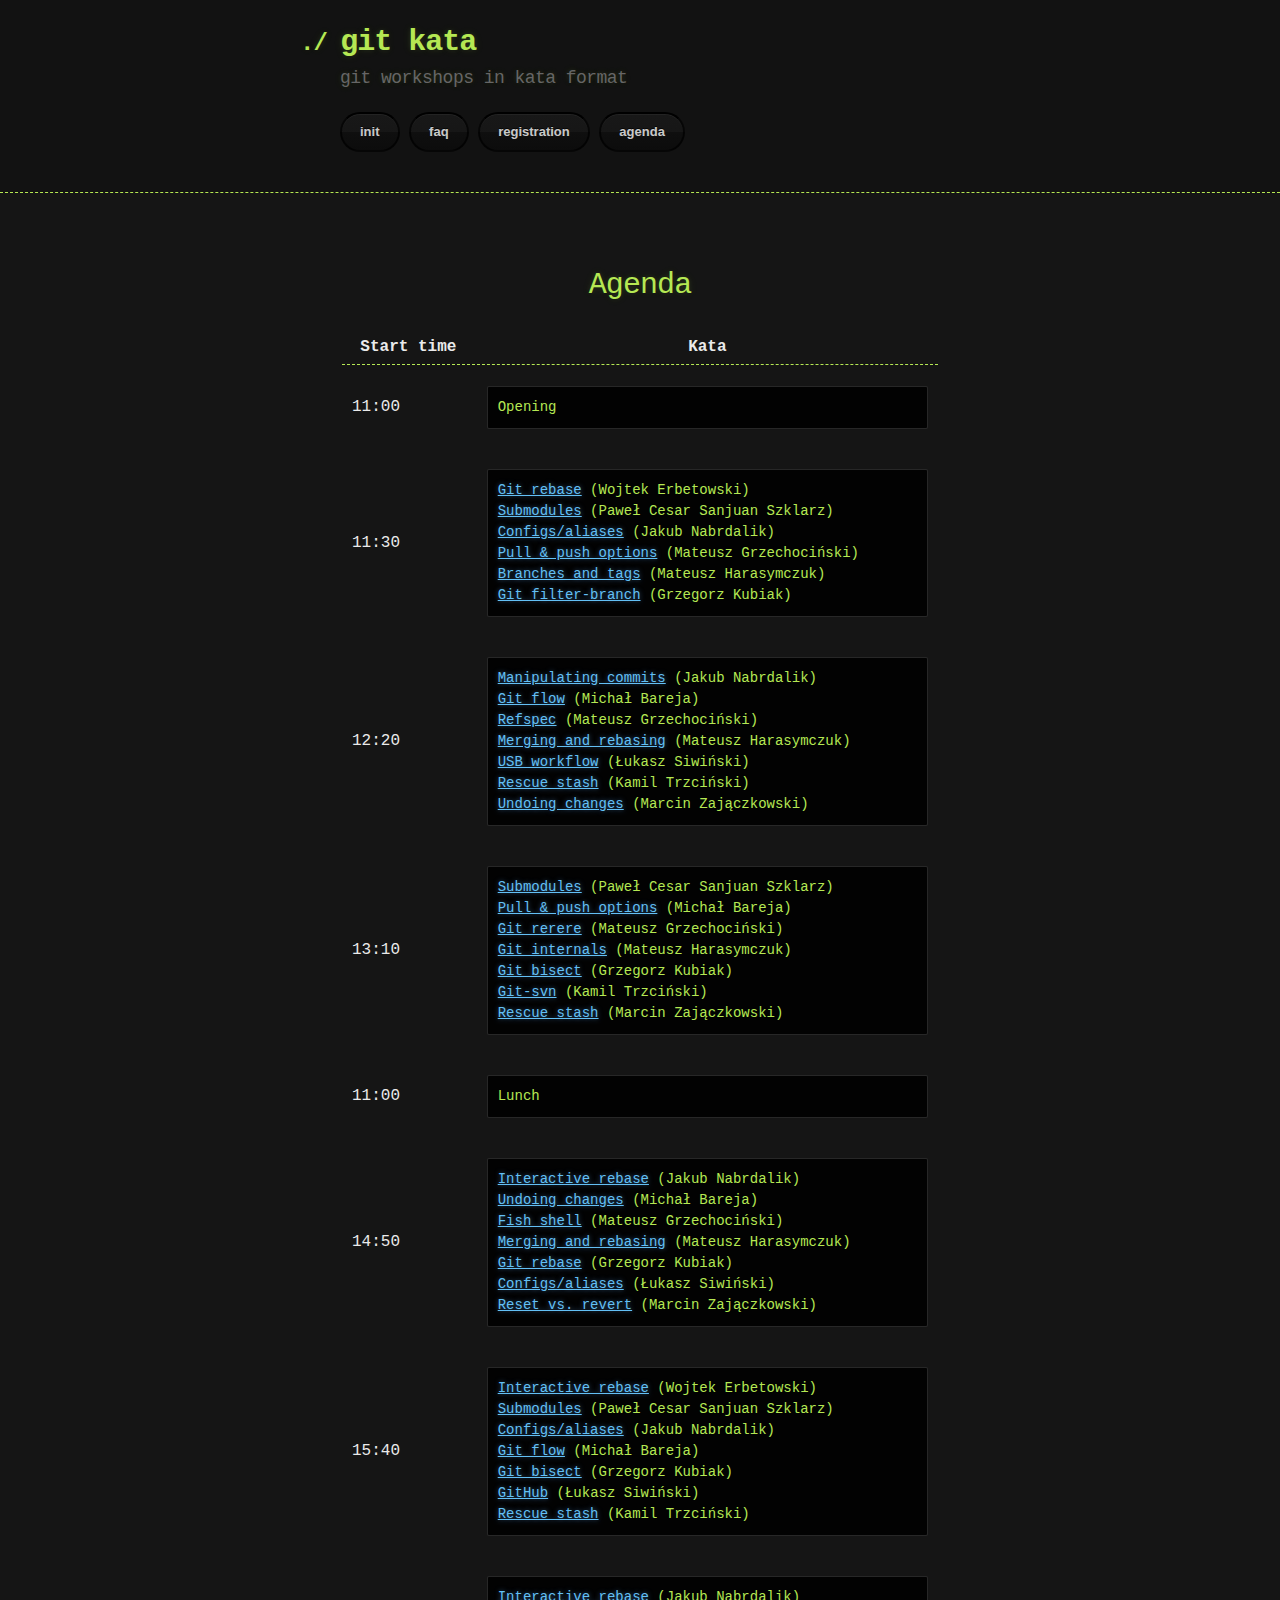
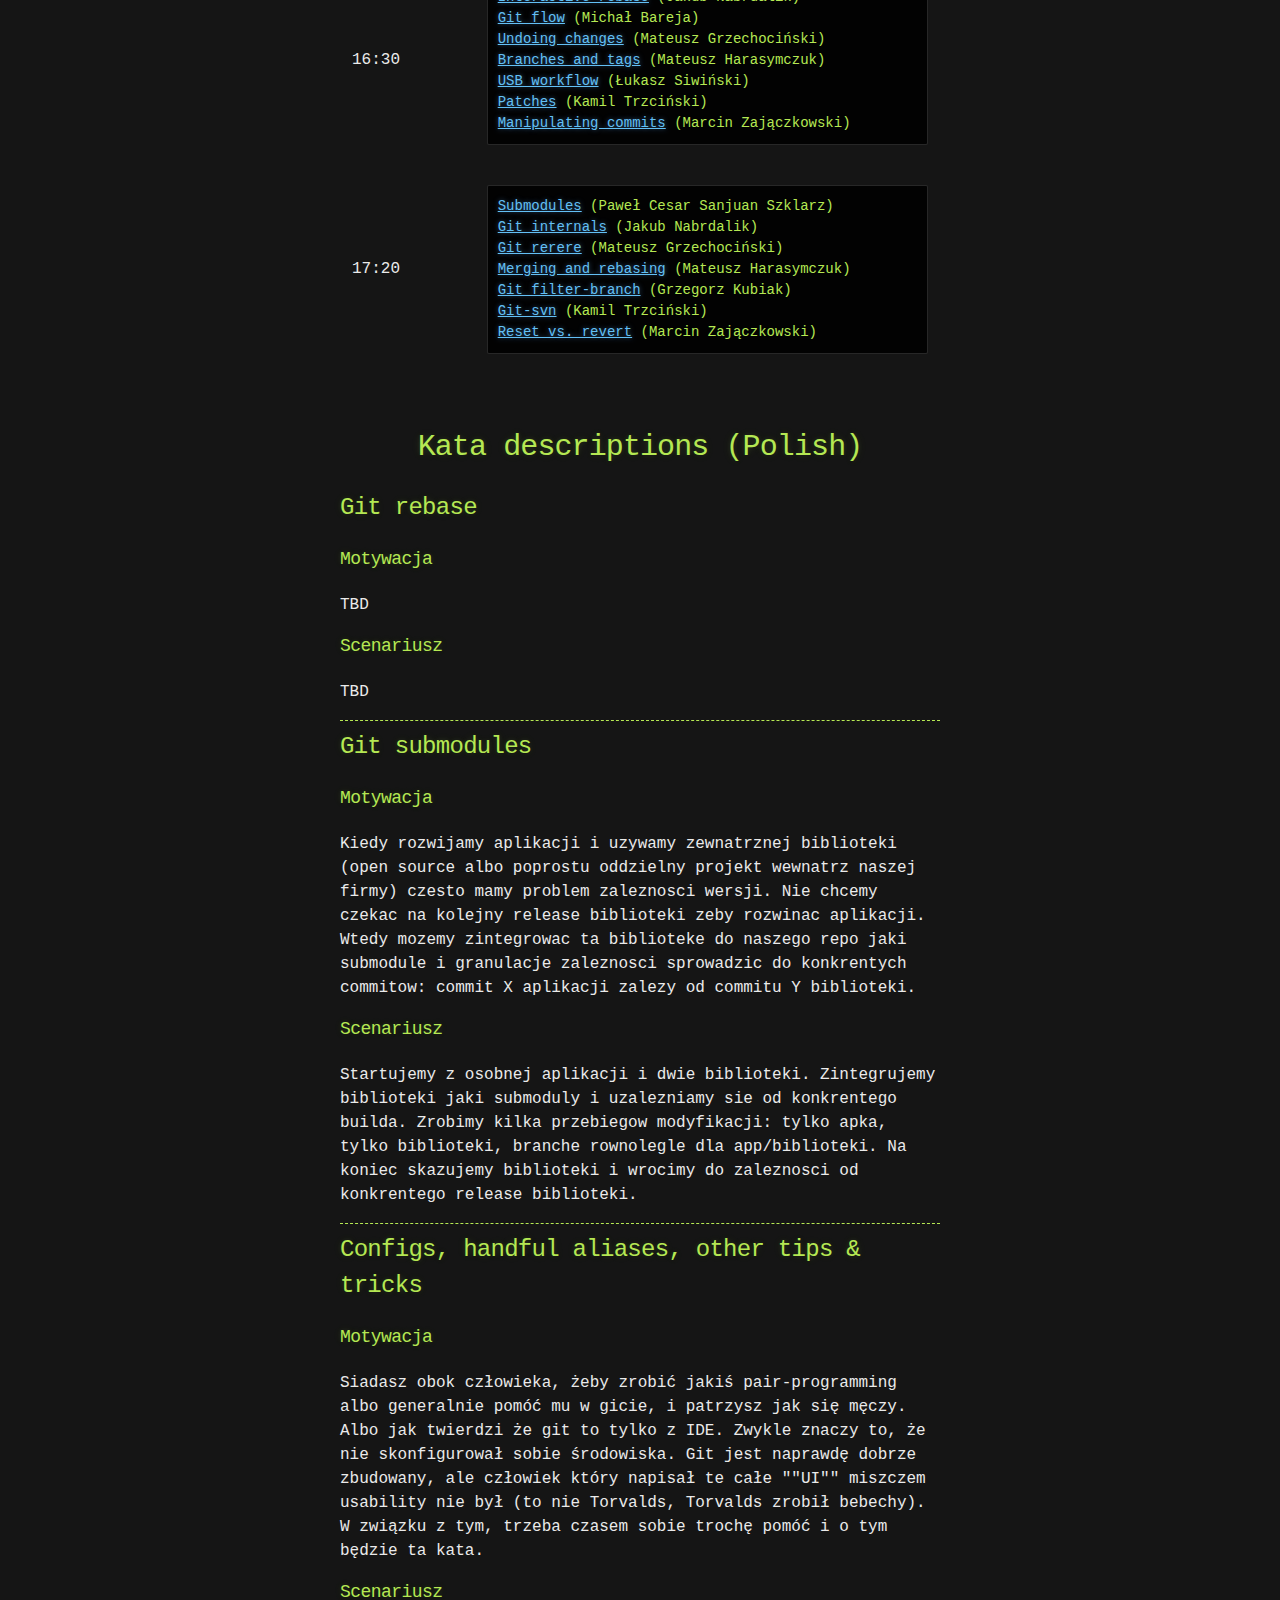
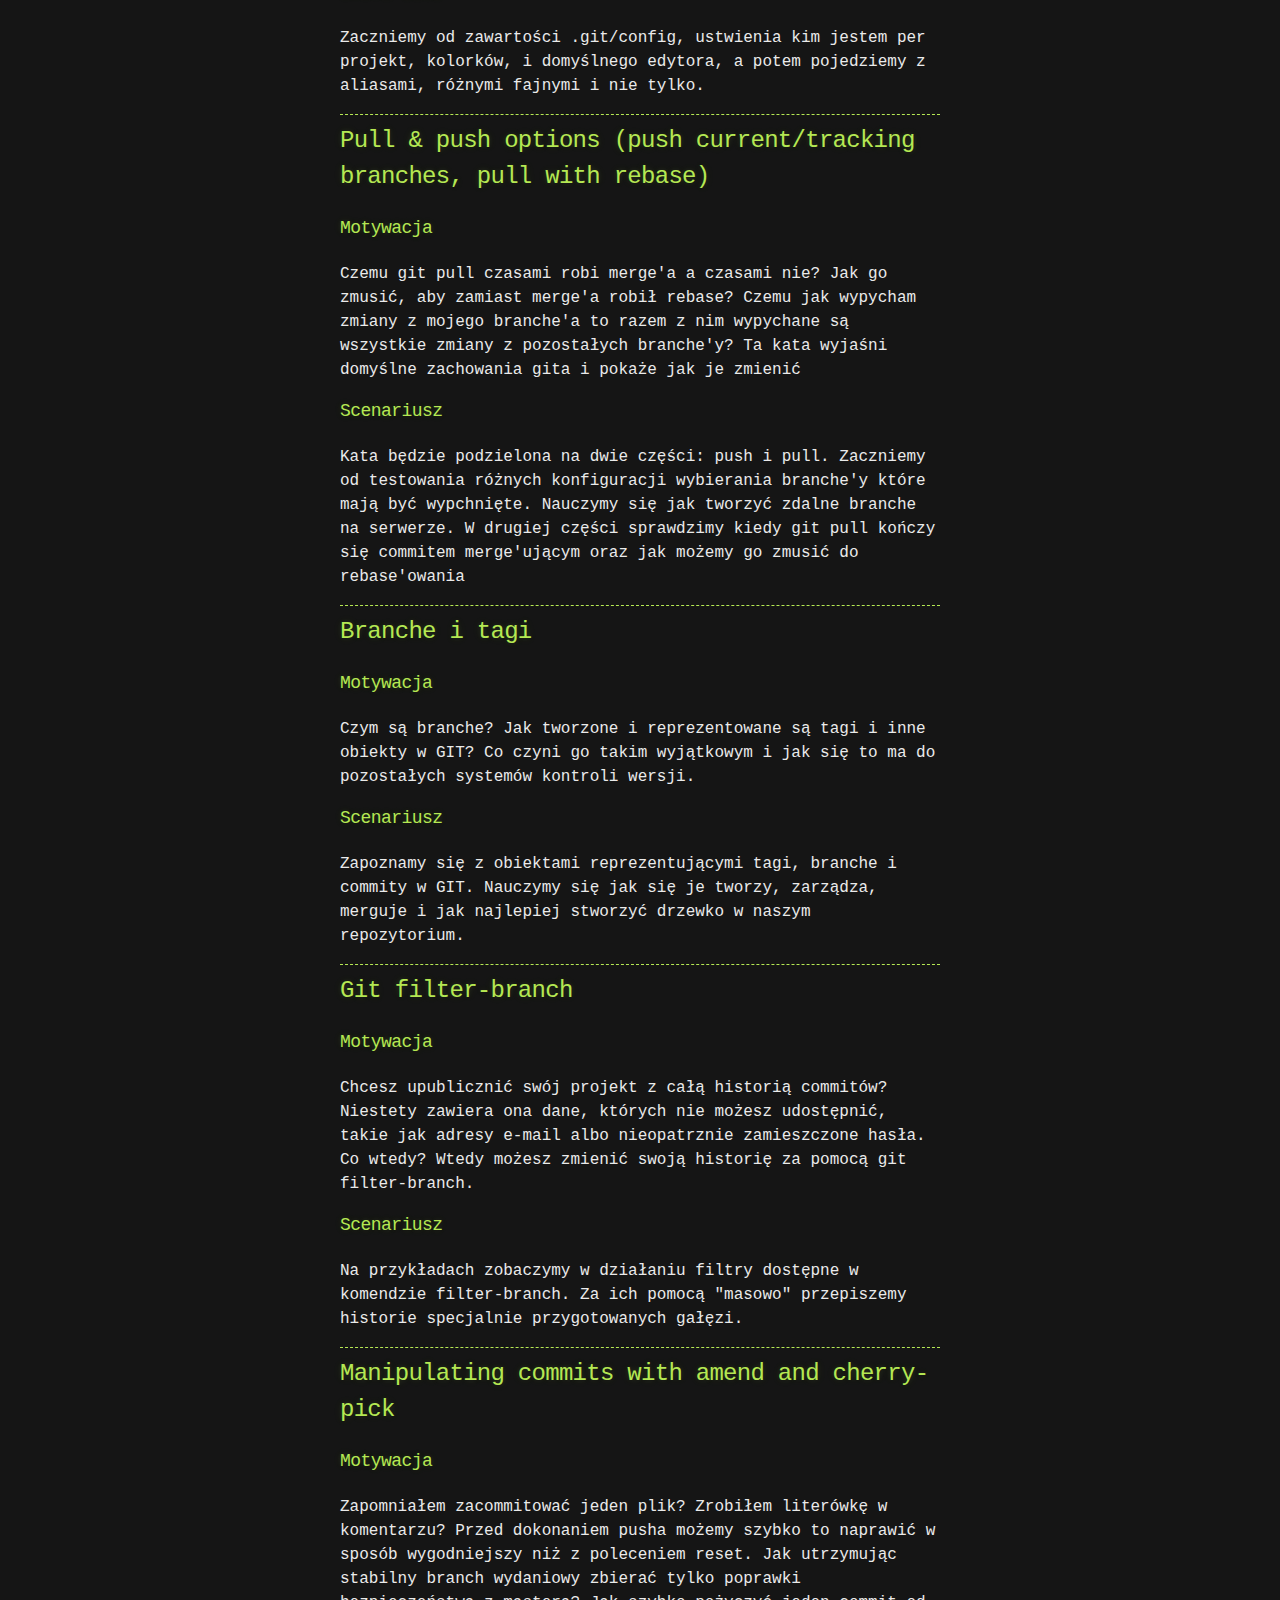
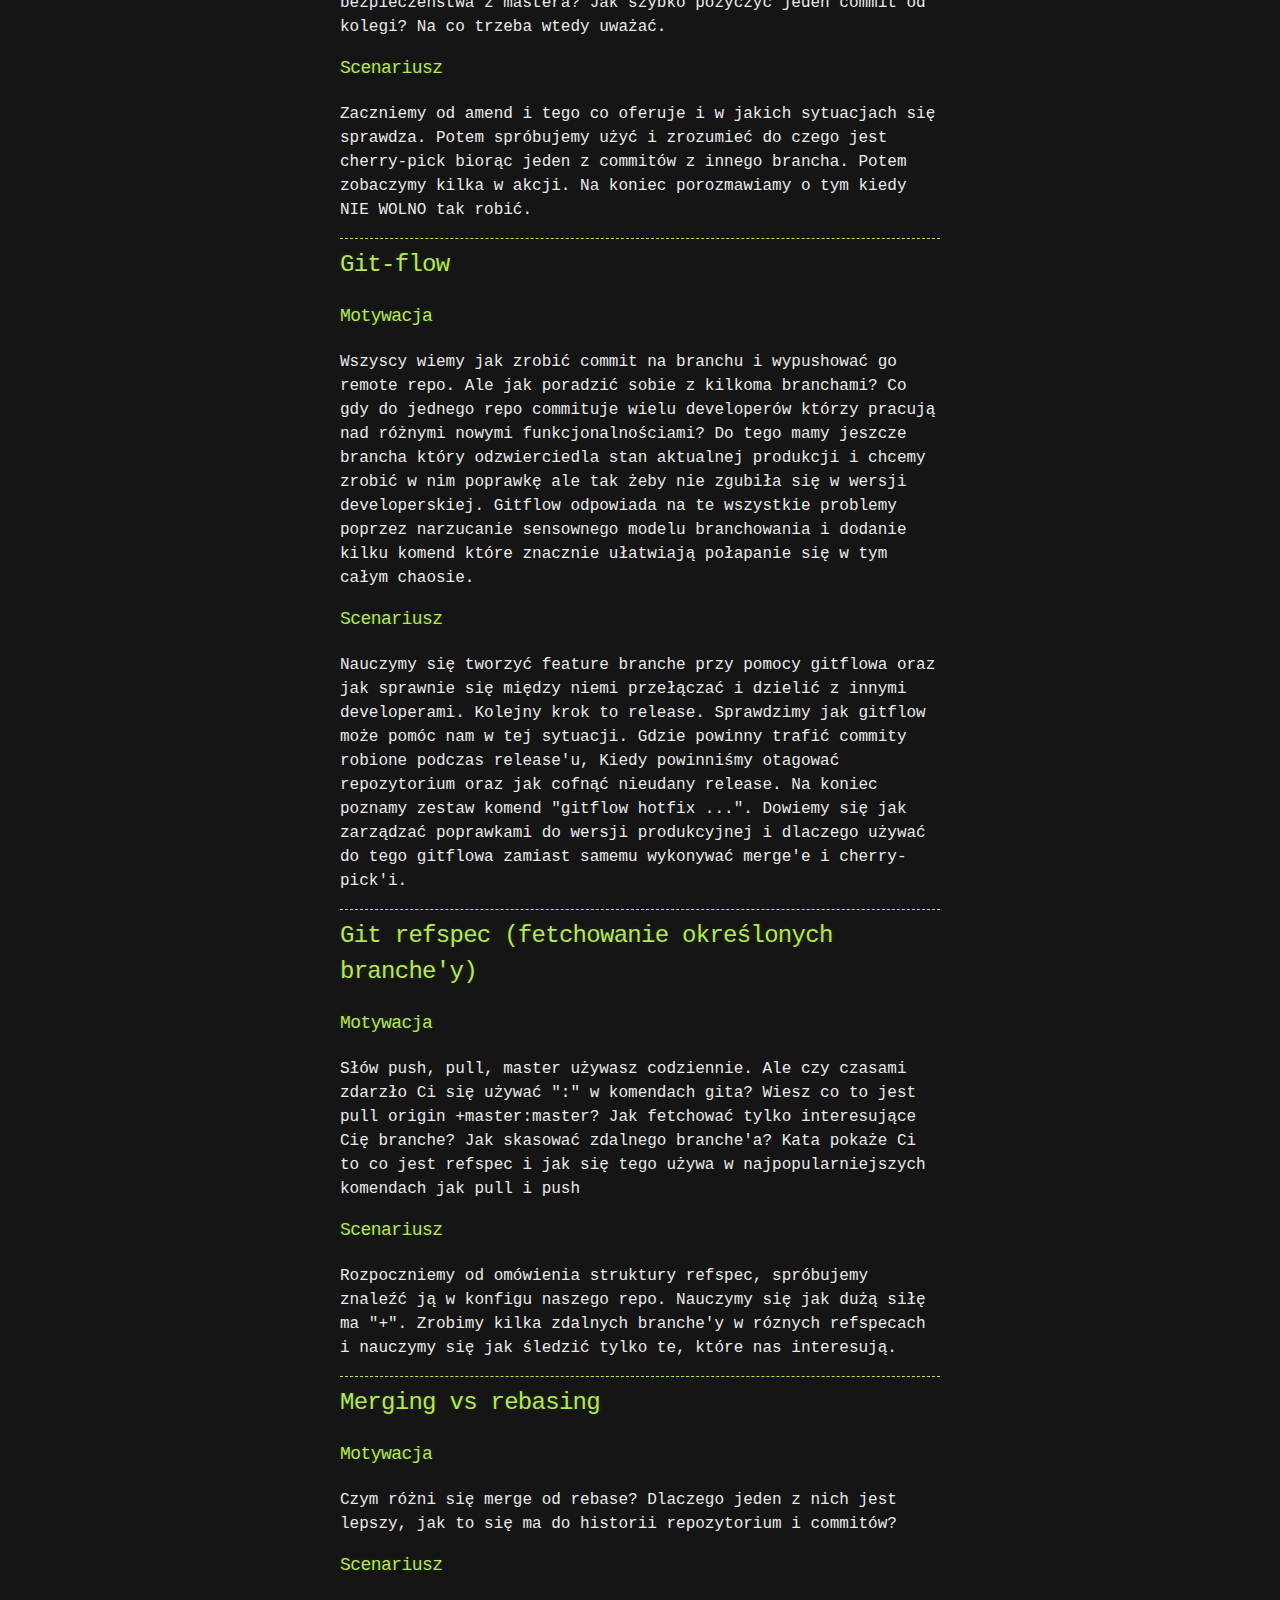
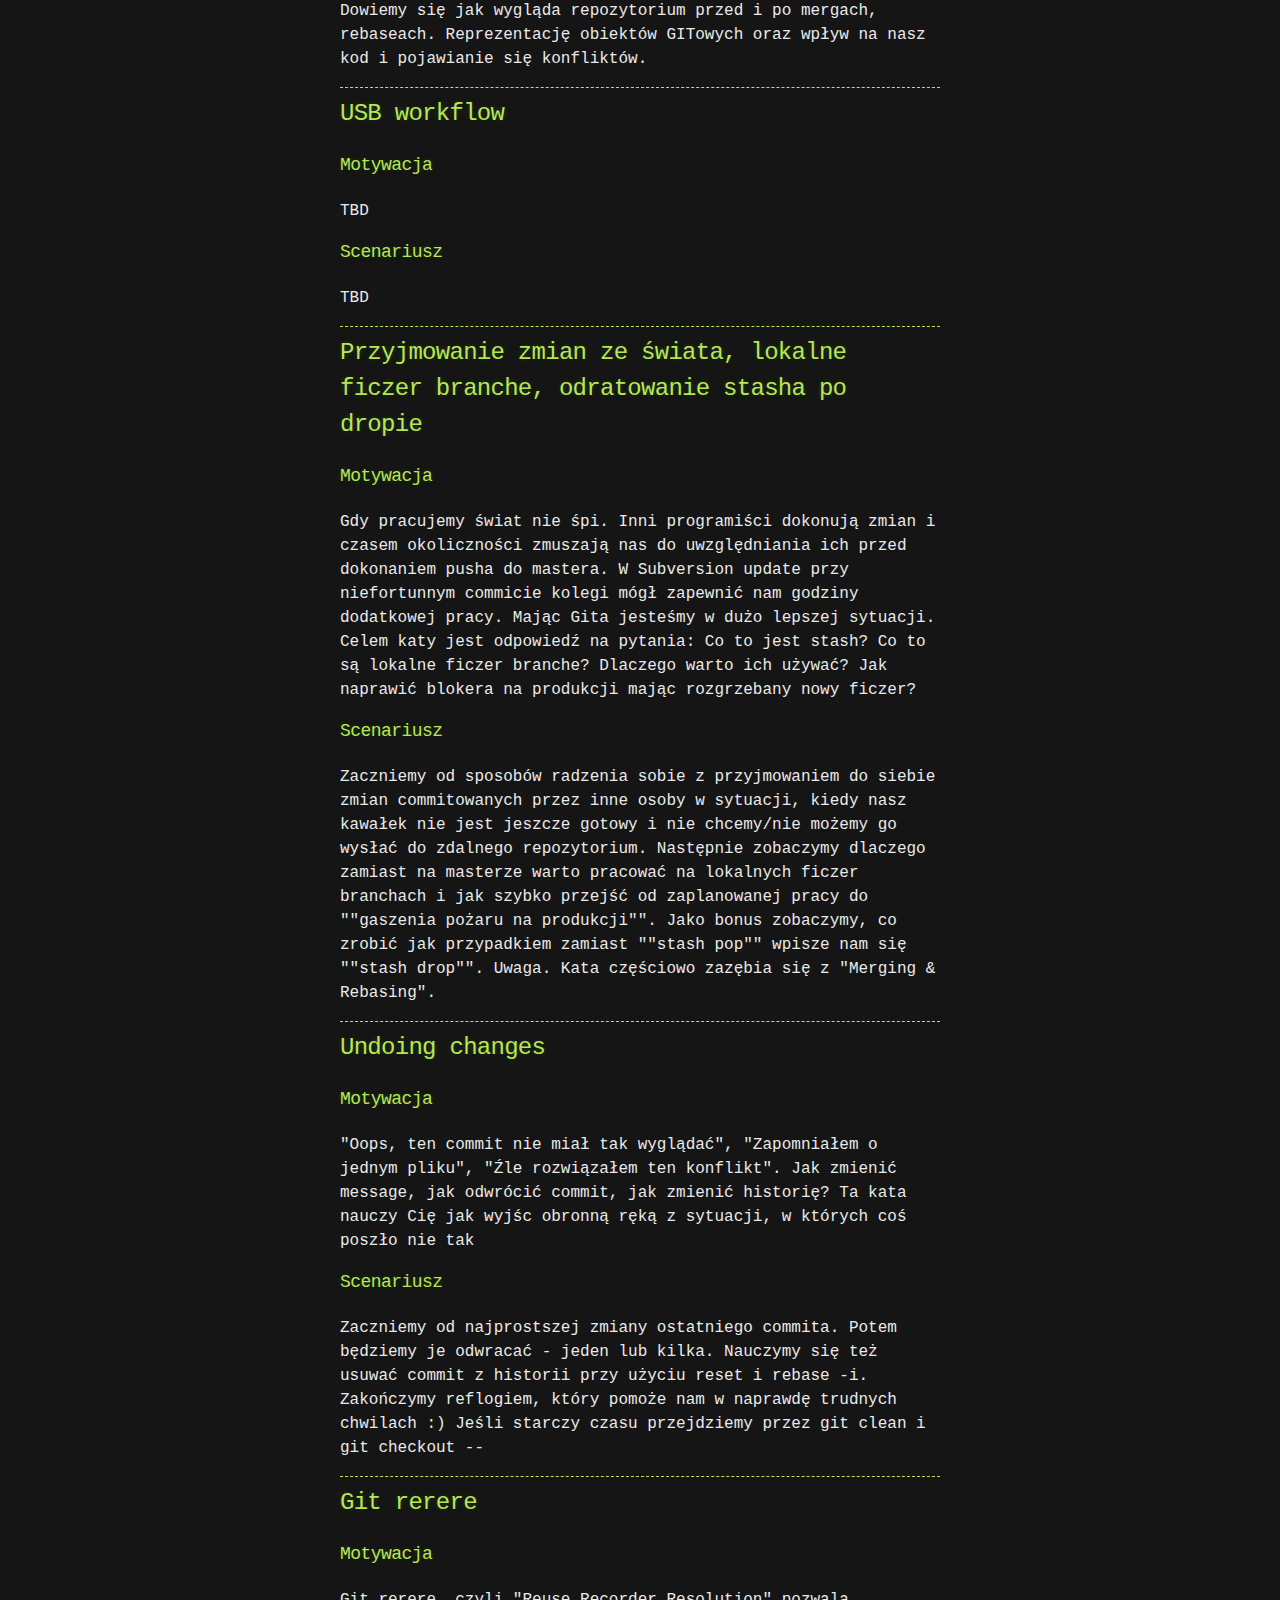
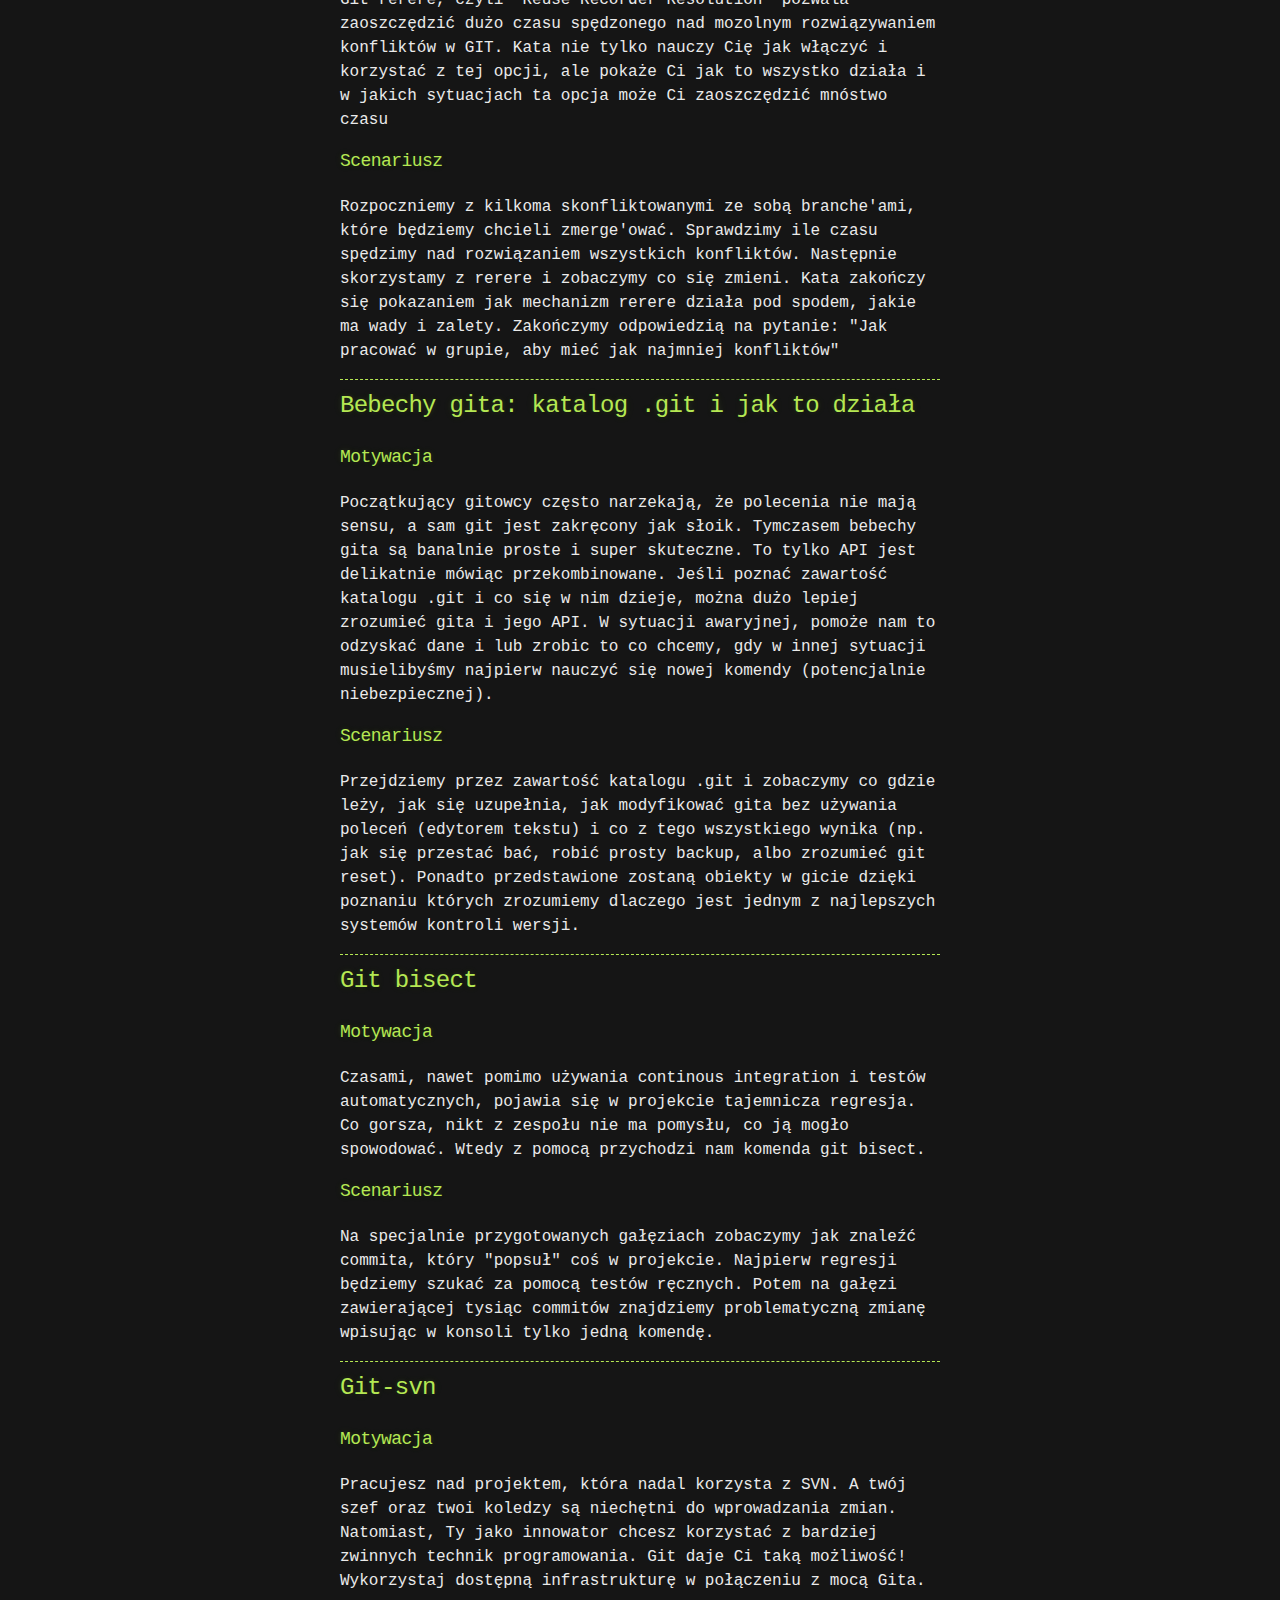
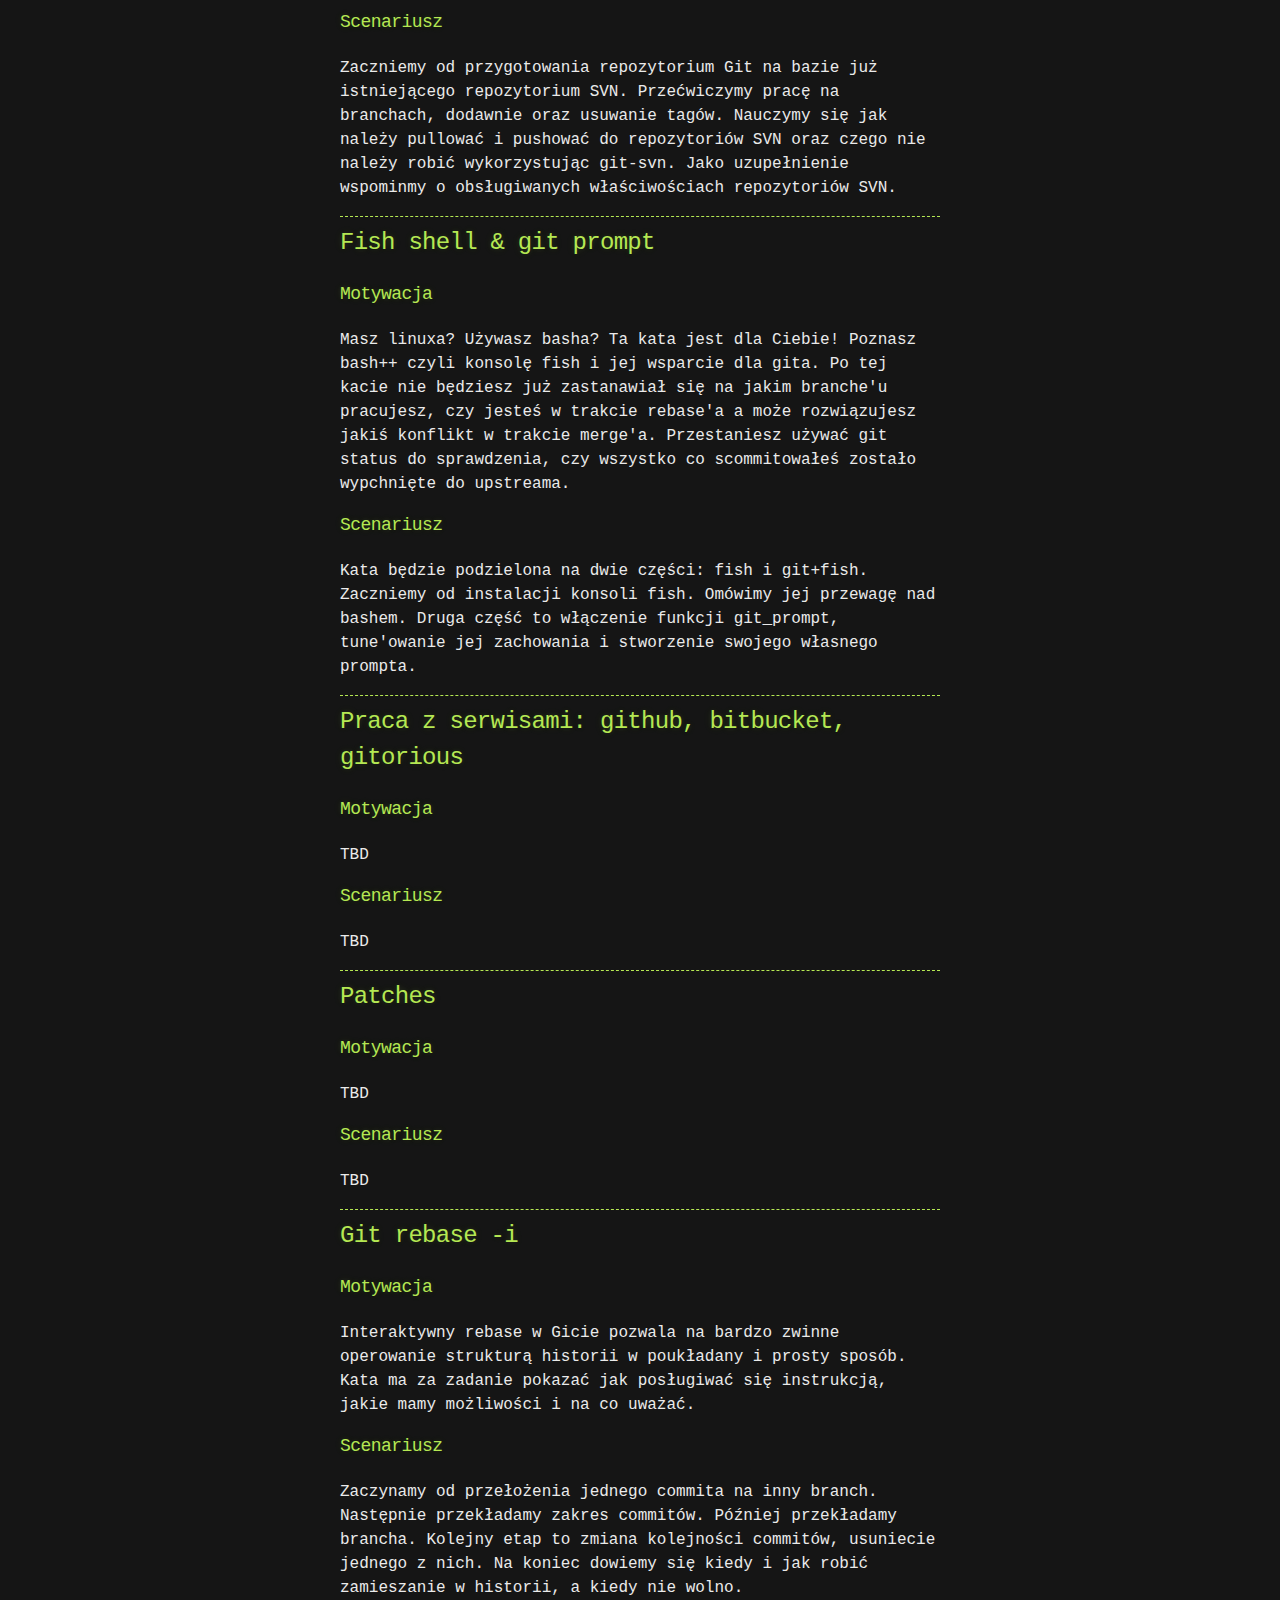
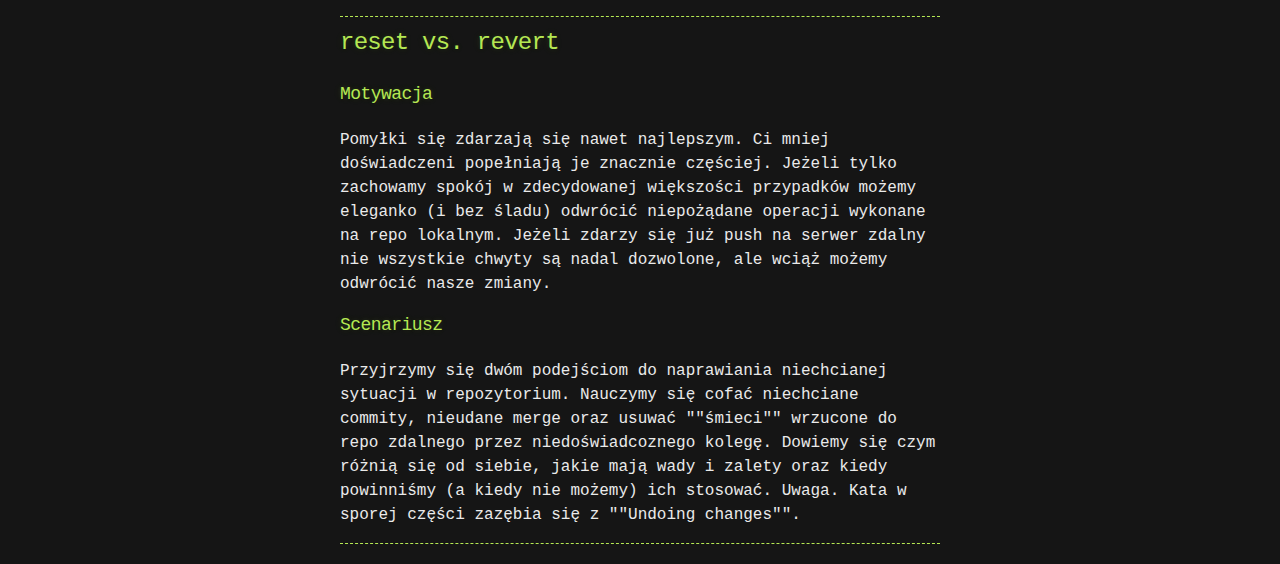
==== agenda.html @ 65248158 "Added another 5 kata descriptions" ====
<!DOCTYPE html>
<html xmlns="http://www.w3.org/1999/html" xmlns="http://www.w3.org/1999/html">
<head>
    <meta charset='utf-8'>
    <meta http-equiv="X-UA-Compatible" content="chrome=1">

    <link rel="stylesheet" type="text/css" href="stylesheets/stylesheet.css" media="screen"/>
    <link rel="stylesheet" type="text/css" href="stylesheets/pygment_trac.css" media="screen"/>
    <link rel="stylesheet" type="text/css" href="stylesheets/print.css" media="print"/>

    <title>git kata</title>
</head>

<body>

<header>
    <div class="container">
        <h1>git kata</h1>

        <h2>git workshops in kata format</h2>

        <section id="downloads">
            <a href="index.html" class="btn">init</a>
            <a href="FAQ.html" class="btn">faq</a>
            <a href="index.html#registration" class="btn">registration</a>
            <a href="agenda.html" class="btn">agenda</a>
        </section>
    </div>
</header>

<div class="container">
<section id="main_content">

<h1>Agenda</h1>

    <table>
        <thead>
            <th style="text-align: center">
                Start time
            </th>
            <th style="text-align: center">Kata</th>
        </thead>
        <tbody id="agenda">
        <tr>
            <td>11:00</td>
            <td>
<pre><code>Opening</code></pre>
            </td>
        </tr>
        <tr>
            <td>11:30</td>
            <td>
<pre><code><a href="#kata_rebase">Git rebase</a> (Wojtek Erbetowski)
<a href="#kata_submodule">Submodules</a> (Paweł Cesar Sanjuan Szklarz)
<a href="#kata_conf">Configs/aliases</a> (Jakub Nabrdalik)
<a href="#kata_pullpush">Pull &amp; push options</a> (Mateusz Grzechociński)
<a href="#kata_branches">Branches and tags</a> (Mateusz Harasymczuk)
<a href="#kata_filter">Git filter-branch</a> (Grzegorz Kubiak)
</code></pre>
            </td>
        </tr>
        <tr>
            <td>12:20</td>
            <td>
<pre><code><a href="#kata_manipulation">Manipulating commits</a> (Jakub Nabrdalik)
<a href="#kata_flow">Git flow</a> (Michał Bareja)
<a href="#kata_refspec">Refspec</a> (Mateusz Grzechociński)
<a href="#kata_merging">Merging and rebasing</a> (Mateusz Harasymczuk)
<a href="#kata_usb">USB workflow</a> (Łukasz Siwiński)
<a href="#kata_stash">Rescue stash</a> (Kamil Trzciński)
<a href="#kata_undo">Undoing changes</a> (Marcin Zajączkowski)
</code></pre>
            </td>
        </tr>
        <tr>
            <td>13:10</td>
            <td>
<pre><code><a href="#kata_submodule">Submodules</a> (Paweł Cesar Sanjuan Szklarz)
<a href="#kata_pullpush">Pull &amp; push options</a> (Michał Bareja)
<a href="#kata_rerere">Git rerere</a> (Mateusz Grzechociński)
<a href="#kata_internals">Git internals</a> (Mateusz Harasymczuk)
<a href="#kata_bisect">Git bisect</a> (Grzegorz Kubiak)
<a href="#kata_svn">Git-svn</a> (Kamil Trzciński)
<a href="#kata_stash">Rescue stash</a> (Marcin Zajączkowski)
</code></pre>
            </td>
        </tr>
        <tr>
            <td>11:00</td>
            <td>
                <pre><code>Lunch</code></pre>
            </td>
        </tr>
        <tr>
            <td>14:50</td>
            <td>
<pre><code><a href="#kata_interactive_rebase">Interactive rebase</a> (Jakub Nabrdalik)
<a href="#kata_undo">Undoing changes</a> (Michał Bareja)
<a href="#kata_fish">Fish shell</a> (Mateusz Grzechociński)
<a href="#kata_merging">Merging and rebasing</a> (Mateusz Harasymczuk)
<a href="#kata_rebase">Git rebase</a> (Grzegorz Kubiak)
<a href="#kata_conf">Configs/aliases</a> (Łukasz Siwiński)
<a href="#kata_reset">Reset vs. revert</a> (Marcin Zajączkowski)
</code></pre>
            </td>
        </tr>
        <tr>
            <td>15:40</td>
            <td>
<pre><code><a href="#kata_interactive_rebase">Interactive rebase</a> (Wojtek Erbetowski)
<a href="#kata_submodule">Submodules</a> (Paweł Cesar Sanjuan Szklarz)
<a href="#kata_conf">Configs/aliases</a> (Jakub Nabrdalik)
<a href="#kata_flow">Git flow</a> (Michał Bareja)
<a href="#kata_bisect">Git bisect</a> (Grzegorz Kubiak)
<a href="#kata_github">GitHub</a> (Łukasz Siwiński)
<a href="#kata_stash">Rescue stash</a> (Kamil Trzciński)
</code></pre>
            </td>
        </tr>
        <tr>
            <td>16:30</td>
            <td>
<pre><code><a href="#kata_interactive_rebase">Interactive rebase</a> (Jakub Nabrdalik)
<a href="#kata_flow">Git flow</a> (Michał Bareja)
<a href="#kata_undo">Undoing changes</a> (Mateusz Grzechociński)
<a href="#kata_branches">Branches and tags</a> (Mateusz Harasymczuk)
<a href="#kata_usb">USB workflow</a> (Łukasz Siwiński)
<a href="#kata_patch">Patches</a> (Kamil Trzciński)
<a href="#kata_manipulation">Manipulating commits</a> (Marcin Zajączkowski)
</code></pre>
            </td>
        </tr>
        <tr>
            <td>17:20</td>
            <td>
<pre><code><a href="#kata_submodule">Submodules</a> (Paweł Cesar Sanjuan Szklarz)
<a href="#kata_internals">Git internals</a> (Jakub Nabrdalik)
<a href="#kata_rerere">Git rerere</a> (Mateusz Grzechociński)
<a href="#kata_merging">Merging and rebasing</a> (Mateusz Harasymczuk)
<a href="#kata_filter">Git filter-branch</a> (Grzegorz Kubiak)
<a href="#kata_svn">Git-svn</a> (Kamil Trzciński)
<a href="#kata_reset">Reset vs. revert</a> (Marcin Zajączkowski)
</code></pre>
            </td>
        </tr>
        </tbody>
    </table>
    <h1>Kata descriptions (Polish)</h1>
    <h2 id="kata_rebase">Git rebase</h2>
    <h3>Motywacja</h3>
    <p>
        TBD
    </p>
    <h3>Scenariusz</h3>
    <p>
        TBD
    </p>
<hr/>

    <h2 id="kata_submodule">Git submodules</h2>
    <h3>Motywacja</h3>
    <p>
        Kiedy rozwijamy aplikacji i uzywamy zewnatrznej biblioteki (open source albo poprostu oddzielny projekt wewnatrz naszej firmy) czesto mamy problem zaleznosci wersji. Nie chcemy czekac na kolejny release biblioteki zeby rozwinac aplikacji. Wtedy mozemy zintegrowac ta biblioteke do naszego repo jaki submodule i granulacje zaleznosci sprowadzic do konkrentych commitow: commit X aplikacji zalezy od commitu Y biblioteki.
    </p>
    <h3>Scenariusz</h3>
    <p>
        Startujemy z osobnej aplikacji i dwie biblioteki. Zintegrujemy biblioteki jaki submoduly i uzalezniamy sie od konkrentego builda. Zrobimy kilka przebiegow modyfikacji: tylko apka, tylko biblioteki, branche rownolegle dla app/biblioteki. Na koniec skazujemy biblioteki i wrocimy do zaleznosci od konkrentego release biblioteki.
    </p>
    <hr/>

    <h2 id="kata_conf">Configs, handful aliases, other tips & tricks</h2>
    <h3>Motywacja</h3>
    <p>
        Siadasz obok człowieka, żeby zrobić jakiś pair-programming albo generalnie pomóć mu w gicie, i patrzysz jak się męczy. Albo jak twierdzi że git to tylko z IDE.
        Zwykle znaczy to, że nie skonfigurował sobie środowiska.
        Git jest naprawdę dobrze zbudowany, ale człowiek który napisał te całe ""UI"" miszczem usability nie był (to nie Torvalds, Torvalds zrobił bebechy). W związku z tym, trzeba czasem sobie trochę pomóć i o tym będzie ta kata.
    </p>
    <h3>Scenariusz</h3>
    <p>
        Zaczniemy od zawartości .git/config, ustwienia kim jestem per projekt, kolorków, i domyślnego edytora, a potem pojedziemy z aliasami, różnymi fajnymi i nie tylko.
    </p>
<hr/>

    <h2 id="kata_pullpush">Pull & push options (push current/tracking branches, pull with rebase)</h2>
    <h3>Motywacja</h3>
    <p>
        Czemu git pull czasami robi merge'a a czasami nie? Jak go zmusić, aby zamiast merge'a robił rebase? Czemu jak wypycham zmiany z mojego branche'a to razem z nim wypychane są wszystkie zmiany z pozostałych branche'y? Ta kata wyjaśni domyślne zachowania gita i pokaże jak je zmienić
    </p>
    <h3>Scenariusz</h3>
    <p>
        Kata będzie podzielona na dwie części: push i pull. Zaczniemy od testowania różnych konfiguracji wybierania branche'y które mają być wypchnięte. Nauczymy się jak tworzyć zdalne branche na serwerze. W drugiej części sprawdzimy kiedy git pull kończy się commitem merge'ującym oraz jak możemy go zmusić do rebase'owania
    </p>
<hr/>

    <h2 id="kata_branches">Branche i tagi</h2>
    <h3>Motywacja</h3>
    <p>
        Czym są branche? Jak tworzone i reprezentowane są tagi i inne obiekty w GIT? Co czyni go takim wyjątkowym i jak się to ma do pozostałych systemów kontroli wersji.
    </p>
    <h3>Scenariusz</h3>
    <p>
        Zapoznamy się z obiektami reprezentującymi tagi, branche i commity w GIT. Nauczymy się jak się je tworzy, zarządza, merguje i jak najlepiej stworzyć drzewko w naszym repozytorium.
    </p>
<hr/>

    <h2 id="kata_filter">Git filter-branch</h2>
    <h3>Motywacja</h3>
    <p>
        Chcesz upublicznić swój projekt z całą historią commitów? Niestety zawiera ona dane, których nie możesz udostępnić, takie jak adresy e-mail albo nieopatrznie zamieszczone hasła. Co wtedy? Wtedy możesz zmienić swoją historię za pomocą git filter-branch.
    </p>
    <h3>Scenariusz</h3>
    <p>
        Na przykładach zobaczymy w działaniu filtry dostępne w komendzie filter-branch. Za ich pomocą "masowo" przepiszemy historie specjalnie przygotowanych gałęzi.
    </p>
<hr/>

    <h2 id="kata_manipulation">Manipulating commits with amend and cherry-pick</h2>
    <h3>Motywacja</h3>
    <p>
        Zapomniałem zacommitować jeden plik? Zrobiłem literówkę w komentarzu? Przed dokonaniem pusha możemy szybko to naprawić w sposób wygodniejszy niż z poleceniem reset.
        Jak utrzymując stabilny branch wydaniowy zbierać tylko poprawki bezpieczeństwa z mastera? Jak szybko pożyczyć jeden commit od kolegi? Na co trzeba wtedy uważać.
    </p>
    <h3>Scenariusz</h3>
    <p>
        Zaczniemy od amend i tego co oferuje i w jakich sytuacjach się sprawdza. Potem spróbujemy użyć i zrozumieć do czego jest cherry-pick biorąc jeden z commitów z innego brancha. Potem zobaczymy kilka w akcji. Na koniec porozmawiamy o tym kiedy NIE WOLNO tak robić.
    </p>
<hr/>

    <h2 id="kata_flow">Git-flow</h2>
    <h3>Motywacja</h3>
    <p>
        Wszyscy wiemy jak zrobić commit na branchu i wypushować go remote repo. Ale jak poradzić sobie z kilkoma branchami? Co gdy do jednego repo commituje wielu developerów którzy pracują nad różnymi nowymi funkcjonalnościami? Do tego mamy jeszcze brancha który odzwierciedla stan aktualnej produkcji i chcemy zrobić w nim poprawkę ale tak żeby nie zgubiła się w wersji developerskiej. Gitflow odpowiada na te wszystkie problemy poprzez narzucanie sensownego modelu branchowania i dodanie kilku komend które znacznie ułatwiają połapanie się w tym całym chaosie.
    </p>
    <h3>Scenariusz</h3>
    <p>
        Nauczymy się tworzyć feature branche przy pomocy gitflowa oraz jak sprawnie się między niemi przełączać i dzielić z innymi developerami. Kolejny krok to release. Sprawdzimy jak gitflow może pomóc nam w tej sytuacji. Gdzie powinny trafić commity robione podczas release'u, Kiedy powinniśmy otagować repozytorium oraz jak cofnąć nieudany release. Na koniec poznamy zestaw komend "gitflow hotfix ...". Dowiemy się jak zarządzać poprawkami do wersji produkcyjnej i dlaczego używać do tego gitflowa zamiast samemu wykonywać merge'e i cherry-pick'i.
    </p>
<hr/>

<h2 id="kata_refspec">Git refspec (fetchowanie określonych branche'y)</h2>
<h3>Motywacja</h3>
<p>
    Słów push, pull, master używasz codziennie. Ale czy czasami zdarzło Ci się używać ":" w komendach gita? Wiesz co to jest pull origin +master:master? Jak fetchować tylko interesujące Cię branche? Jak skasować zdalnego branche'a? Kata pokaże Ci to co jest refspec i jak się tego używa w najpopularniejszych komendach jak pull i push
</p>
<h3>Scenariusz</h3>
<p>
    Rozpoczniemy od omówienia struktury refspec, spróbujemy znaleźć ją w konfigu naszego repo. Nauczymy się jak dużą siłę ma "+". Zrobimy kilka zdalnych branche'y w róznych refspecach i nauczymy się jak śledzić tylko te, które nas interesują.
</p>
<hr/>

<h2 id="kata_merging">Merging vs rebasing</h2>
<h3>Motywacja</h3>
<p>
    Czym różni się merge od rebase? Dlaczego jeden z nich jest lepszy, jak to się ma do historii repozytorium i commitów?
</p>
<h3>Scenariusz</h3>
<p>
    Dowiemy się jak wygląda repozytorium przed i po mergach, rebaseach. Reprezentację obiektów GITowych oraz wpływ na nasz kod i pojawianie się konfliktów.
</p>
<hr/>

<h2 id="kata_usb">USB workflow</h2>
<h3>Motywacja</h3>
<p>
    TBD
</p>
<h3>Scenariusz</h3>
<p>
    TBD
</p>
<hr/>

<h2 id="kata_stash">Przyjmowanie zmian ze świata, lokalne ficzer branche, odratowanie stasha po dropie</h2>
<h3>Motywacja</h3>
<p>
    Gdy pracujemy świat nie śpi. Inni programiści dokonują zmian i czasem okoliczności zmuszają nas do uwzględniania ich przed dokonaniem pusha do mastera. W Subversion update przy niefortunnym commicie kolegi mógł zapewnić nam godziny dodatkowej pracy. Mając Gita jesteśmy w dużo lepszej sytuacji. Celem katy jest odpowiedź na pytania: Co to jest stash? Co to są lokalne ficzer branche? Dlaczego warto ich używać? Jak naprawić blokera na produkcji mając rozgrzebany nowy ficzer?
</p>
<h3>Scenariusz</h3>
<p>
    Zaczniemy od sposobów radzenia sobie z przyjmowaniem do siebie zmian commitowanych przez inne osoby w sytuacji, kiedy nasz kawałek nie jest jeszcze gotowy i nie chcemy/nie możemy go wysłać do zdalnego repozytorium. Następnie zobaczymy dlaczego zamiast na masterze warto pracować na lokalnych ficzer branchach i jak szybko przejść od zaplanowanej pracy do ""gaszenia pożaru na produkcji"". Jako bonus zobaczymy, co zrobić jak przypadkiem zamiast ""stash pop"" wpisze nam się ""stash drop"".

    Uwaga. Kata częściowo zazębia się z "Merging & Rebasing".
</p>
<hr/>

<h2 id="kata_undo">Undoing changes</h2>
<h3>Motywacja</h3>
<p>
    "Oops, ten commit nie miał tak wyglądać", "Zapomniałem o jednym pliku", "Źle rozwiązałem ten konflikt". Jak zmienić message, jak odwrócić commit, jak zmienić historię? Ta kata nauczy Cię jak wyjśc obronną ręką z sytuacji, w których coś poszło nie tak
</p>
<h3>Scenariusz</h3>
<p>
    Zaczniemy od najprostszej zmiany ostatniego commita. Potem będziemy je odwracać - jeden lub kilka. Nauczymy się też usuwać commit z historii przy użyciu reset i rebase -i. Zakończymy reflogiem, który pomoże nam w naprawdę trudnych chwilach :) Jeśli starczy czasu przejdziemy przez git clean i git checkout --
</p>
<hr/>

<h2 id="kata_rerere">Git rerere</h2>
<h3>Motywacja</h3>
<p>
    Git rerere, czyli "Reuse Recorder Resolution" pozwala zaoszczędzić dużo czasu spędzonego nad mozolnym rozwiązywaniem konfliktów w GIT. Kata nie tylko nauczy Cię jak włączyć i korzystać z tej opcji, ale pokaże Ci jak to wszystko działa i w jakich sytuacjach ta opcja może Ci zaoszczędzić mnóstwo czasu
</p>
<h3>Scenariusz</h3>
<p>
    Rozpoczniemy z kilkoma skonfliktowanymi ze sobą branche'ami, które będziemy chcieli zmerge'ować. Sprawdzimy ile czasu spędzimy nad rozwiązaniem wszystkich konfliktów. Następnie skorzystamy z rerere i zobaczymy co się zmieni. Kata zakończy się pokazaniem jak mechanizm rerere działa pod spodem, jakie ma wady i zalety. Zakończymy odpowiedzią na pytanie: "Jak pracować w grupie, aby mieć jak najmniej konfliktów"
</p>
<hr/>

<h2 id="kata_internals">Bebechy gita: katalog .git i jak to działa</h2>
<h3>Motywacja</h3>
<p>
    Początkujący gitowcy często narzekają, że polecenia nie mają sensu, a sam git jest zakręcony jak słoik. Tymczasem bebechy gita są banalnie proste i super skuteczne. To tylko API jest delikatnie mówiąc przekombinowane. Jeśli poznać zawartość katalogu .git i co się w nim dzieje, można dużo lepiej zrozumieć gita i jego API. W sytuacji awaryjnej, pomoże nam to odzyskać dane i lub zrobic to co chcemy, gdy w innej sytuacji musielibyśmy najpierw nauczyć się nowej komendy (potencjalnie niebezpiecznej).
</p>
<h3>Scenariusz</h3>
<p>
    Przejdziemy przez zawartość katalogu .git i zobaczymy co gdzie leży, jak się uzupełnia, jak modyfikować gita bez używania poleceń (edytorem tekstu) i co z tego wszystkiego wynika (np. jak się przestać bać, robić prosty backup, albo  zrozumieć git reset). Ponadto przedstawione zostaną obiekty w gicie dzięki poznaniu których zrozumiemy dlaczego jest jednym z najlepszych systemów kontroli wersji.
</p>
<hr/>

<h2 id="kata_bisect">Git bisect</h2>
<h3>Motywacja</h3>
<p>
    Czasami, nawet pomimo używania continous integration i testów automatycznych,
    pojawia się w projekcie tajemnicza regresja. Co gorsza, nikt z zespołu nie ma
    pomysłu, co ją mogło spowodować. Wtedy z pomocą przychodzi nam komenda git
    bisect.
</p>
<h3>Scenariusz</h3>
<p>
    Na specjalnie przygotowanych gałęziach zobaczymy jak znaleźć commita, który "popsuł" coś w projekcie. Najpierw regresji będziemy szukać za pomocą testów ręcznych. Potem na gałęzi zawierającej tysiąc commitów znajdziemy problematyczną zmianę wpisując w konsoli tylko jedną komendę.
</p>
<hr/>

<h2 id="kata_svn">Git-svn</h2>
<h3>Motywacja</h3>
<p>
    Pracujesz nad projektem, która nadal korzysta z SVN. A twój szef oraz twoi koledzy są niechętni do wprowadzania zmian. Natomiast, Ty jako innowator chcesz korzystać z bardziej zwinnych technik programowania. Git daje Ci taką możliwość! Wykorzystaj dostępną infrastrukturę w połączeniu z mocą Gita.
</p>
<h3>Scenariusz</h3>
<p>
    Zaczniemy od przygotowania repozytorium Git na bazie już istniejącego repozytorium SVN. Przećwiczymy pracę na branchach, dodawnie oraz usuwanie tagów. Nauczymy się jak należy pullować i pushować do repozytoriów SVN oraz czego nie należy robić wykorzystując git-svn. Jako uzupełnienie wspominmy o obsługiwanych właściwościach repozytoriów SVN.
</p>
<hr/>

<h2 id="kata_fish">Fish shell & git prompt</h2>
<h3>Motywacja</h3>
<p>
    Masz linuxa? Używasz basha? Ta kata jest dla Ciebie! Poznasz bash++ czyli konsolę fish i jej wsparcie dla gita. Po tej kacie nie będziesz już zastanawiał się na jakim branche'u pracujesz, czy jesteś w trakcie rebase'a a może rozwiązujesz jakiś konflikt w trakcie merge'a. Przestaniesz używać git status do sprawdzenia, czy wszystko co scommitowałeś zostało wypchnięte do upstreama.
</p>
<h3>Scenariusz</h3>
<p>
    Kata będzie podzielona na dwie części: fish i git+fish. Zaczniemy od instalacji konsoli fish. Omówimy jej przewagę nad bashem. Druga część to włączenie funkcji git_prompt, tune'owanie jej zachowania i stworzenie swojego własnego prompta.
</p>
<hr/>

<h2 id="kata_github">Praca z serwisami: github, bitbucket, gitorious</h2>
<h3>Motywacja</h3>
<p>
    TBD
</p>
<h3>Scenariusz</h3>
<p>
    TBD
</p>
<hr/>

<h2 id="kata_patch">Patches</h2>
<h3>Motywacja</h3>
<p>
    TBD
</p>
<h3>Scenariusz</h3>
<p>
    TBD
</p>
<hr/>

<h2 id="kata_interactive_rebase">Git rebase -i</h2>
<h3>Motywacja</h3>
<p>
    Interaktywny rebase w Gicie pozwala na bardzo zwinne operowanie strukturą historii w poukładany i prosty sposób. Kata ma za zadanie pokazać jak posługiwać się instrukcją, jakie mamy możliwości i na co uważać.
</p>
<h3>Scenariusz</h3>
<p>
    Zaczynamy od przełożenia jednego commita na inny branch. Następnie przekładamy zakres commitów. Później przekładamy brancha. Kolejny etap to zmiana kolejności commitów, usuniecie jednego z nich. Na koniec dowiemy się kiedy i jak robić zamieszanie w historii, a kiedy nie wolno.
</p>
<hr/>

<h2 id="kata_reset">reset vs. revert</h2>
<h3>Motywacja</h3>
<p>
    Pomyłki się zdarzają się nawet najlepszym. Ci mniej doświadczeni popełniają je znacznie częściej. Jeżeli tylko zachowamy spokój w zdecydowanej większości przypadków możemy eleganko (i bez śladu) odwrócić niepożądane operacji wykonane na repo lokalnym. Jeżeli  zdarzy się już push na serwer zdalny nie wszystkie chwyty są nadal dozwolone, ale wciąż możemy odwrócić nasze zmiany.
</p>
<h3>Scenariusz</h3>
<p>
    Przyjrzymy się dwóm podejściom do naprawiania niechcianej sytuacji w repozytorium. Nauczymy się cofać niechciane commity, nieudane merge oraz usuwać ""śmieci"" wrzucone do repo zdalnego przez niedoświadcoznego kolegę. Dowiemy się czym różnią się od siebie, jakie mają wady i zalety oraz kiedy powinniśmy (a kiedy nie możemy) ich stosować.

    Uwaga. Kata w sporej części zazębia się z ""Undoing changes"".
</p>
<hr/>

</section>
</div>

<script type="text/javascript">
    var gaJsHost = (("https:" == document.location.protocol) ? "https://ssl." : "http://www.");
    document.write(unescape("%3Cscript src='" + gaJsHost + "google-analytics.com/ga.js' type='text/javascript'%3E%3C/script%3E"));
</script>
<script type="text/javascript">
    try {
        var pageTracker = _gat._getTracker("UA-38856054-1");
        pageTracker._trackPageview();
    } catch (err) {
    }
</script>

</body>
</html>
---- stylesheets/stylesheet.css ----
body {
  margin: 0;
  padding: 0;
  background: #151515 url("../images/bkg.png") 0 0;
  color: #eaeaea;
  font: 16px;
  line-height: 1.5;
  font-family: Monaco, "Bitstream Vera Sans Mono", "Lucida Console", Terminal, monospace;
}

/* General & 'Reset' Stuff */

.container {
  width: 90%;
  max-width: 600px;
  margin: 0 auto;
}

section {
  display: block;
  margin: 0 0 20px 0;
}

h1, h2, h3, h4, h5, h6 {
  margin: 0 0 20px;
}

li {
  line-height: 1.4 ;
}

/* Header, <header>
   header   - container
   h1       - project name
   h2       - project description
*/

header {
  background: rgba(0, 0, 0, 0.1);
  width: 100%;
  border-bottom: 1px dashed #b5e853;
  padding: 20px 0;
  margin: 0 0 40px 0;
}

header h1 {
  font-size: 30px;
  line-height: 1.5;
  margin: 0 0 0 -40px;
  font-weight: bold;
  font-family: Monaco, "Bitstream Vera Sans Mono", "Lucida Console", Terminal, monospace;
  color: #b5e853;
  text-shadow: 0 1px 1px rgba(0, 0, 0, 0.1),
               0 0 5px rgba(181, 232, 83, 0.1),
               0 0 10px rgba(181, 232, 83, 0.1);
  letter-spacing: -1px;
  -webkit-font-smoothing: antialiased;
}

header h1:before {
  content: "./ ";
  font-size: 24px;
}

header h2 {
  font-size: 18px;
  font-weight: 300;
  color: #666;
}

#downloads .btn {
  display: inline-block;
  text-align: center;
  margin: 0;
}

/* Main Content
*/

#main_content {
  width: 100%;
  -webkit-font-smoothing: antialiased;
}
section img {
  max-width: 100%
}

h1, h2, h3, h4, h5, h6 {
  font-weight: normal;
  font-family: Monaco, "Bitstream Vera Sans Mono", "Lucida Console", Terminal, monospace;
  color: #b5e853;
  letter-spacing: -0.03em;
  text-shadow: 0 1px 1px rgba(0, 0, 0, 0.1),
               0 0 5px rgba(181, 232, 83, 0.1),
               0 0 10px rgba(181, 232, 83, 0.1);
}

#main_content h1 {
  font-size: 30px;
}

#main_content h2 {
  font-size: 24px;
}

#main_content h3 {
  font-size: 18px;
}

#main_content h4 {
  font-size: 14px;
}

#main_content h5 {
  font-size: 12px;
  text-transform: uppercase;
  margin: 0 0 5px 0;
}

#main_content h6 {
  font-size: 12px;
  text-transform: uppercase;
  color: #999;
  margin: 0 0 5px 0;
}

dt {
  font-style: italic;
  font-weight: bold;
}

ul li {
  list-style: none;
}

ul li:before {
  content: ">>";
  font-family: Monaco, "Bitstream Vera Sans Mono", "Lucida Console", Terminal, monospace;
  font-size: 13px;
  color: #b5e853;
  margin-left: -37px;
  margin-right: 21px;
  line-height: 16px;
}

blockquote {
  color: #aaa;
  padding-left: 10px;
  border-left: 1px dotted #666;
}

pre {
  background: rgba(0, 0, 0, 0.9);
  border: 1px solid rgba(255, 255, 255, 0.15);
  padding: 10px;
  font-size: 14px;
  color: #b5e853;
  border-radius: 2px;
  -moz-border-radius: 2px;
  -webkit-border-radius: 2px;
  text-wrap: normal;
  overflow: auto;
  overflow-y: hidden;
}

table {
  width: 100%;
  margin: 0 0 20px 0;
}

th {
  text-align: left;
  border-bottom: 1px dashed #b5e853;
  padding: 5px 10px;
}

td {
  padding: 5px 10px;
}

hr {
  height: 0;
  border: 0;
  border-bottom: 1px dashed #b5e853;
  color: #b5e853;
}

/* Buttons
*/

.btn {
  display: inline-block;
  background: -webkit-linear-gradient(top, rgba(40, 40, 40, 0.3), rgba(35, 35, 35, 0.3) 50%, rgba(10, 10, 10, 0.3) 50%, rgba(0, 0, 0, 0.3));
  padding: 8px 18px;
  border-radius: 50px;
  border: 2px solid rgba(0, 0, 0, 0.7);
  border-bottom: 2px solid rgba(0, 0, 0, 0.7);
  border-top: 2px solid rgba(0, 0, 0, 1);
  color: rgba(255, 255, 255, 0.8);
  font-family: Helvetica, Arial, sans-serif;
  font-weight: bold;
  font-size: 13px;
  text-decoration: none;
  text-shadow: 0 -1px 0 rgba(0, 0, 0, 0.75);
  box-shadow: inset 0 1px 0 rgba(255, 255, 255, 0.05);
}

.btn:hover {
  background: -webkit-linear-gradient(top, rgba(40, 40, 40, 0.6), rgba(35, 35, 35, 0.6) 50%, rgba(10, 10, 10, 0.8) 50%, rgba(0, 0, 0, 0.8));
}

.btn .icon {
  display: inline-block;
  width: 16px;
  height: 16px;
  margin: 1px 8px 0 0;
  float: left;
}

.btn-github .icon {
  opacity: 0.6;
  background: url("../images/blacktocat.png") 0 0 no-repeat;
}

/* Links
   a, a:hover, a:visited
*/

a {
  color: #63c0f5;
  text-shadow: 0 0 5px rgba(104, 182, 255, 0.5);
}

/* Clearfix */

.cf:before, .cf:after {
  content:"";
  display:table;
}

.cf:after {
  clear:both;
}

.cf {
  zoom:1;
}

#main_content h1 {
    text-align: center;
    padding-top: 30px;
}
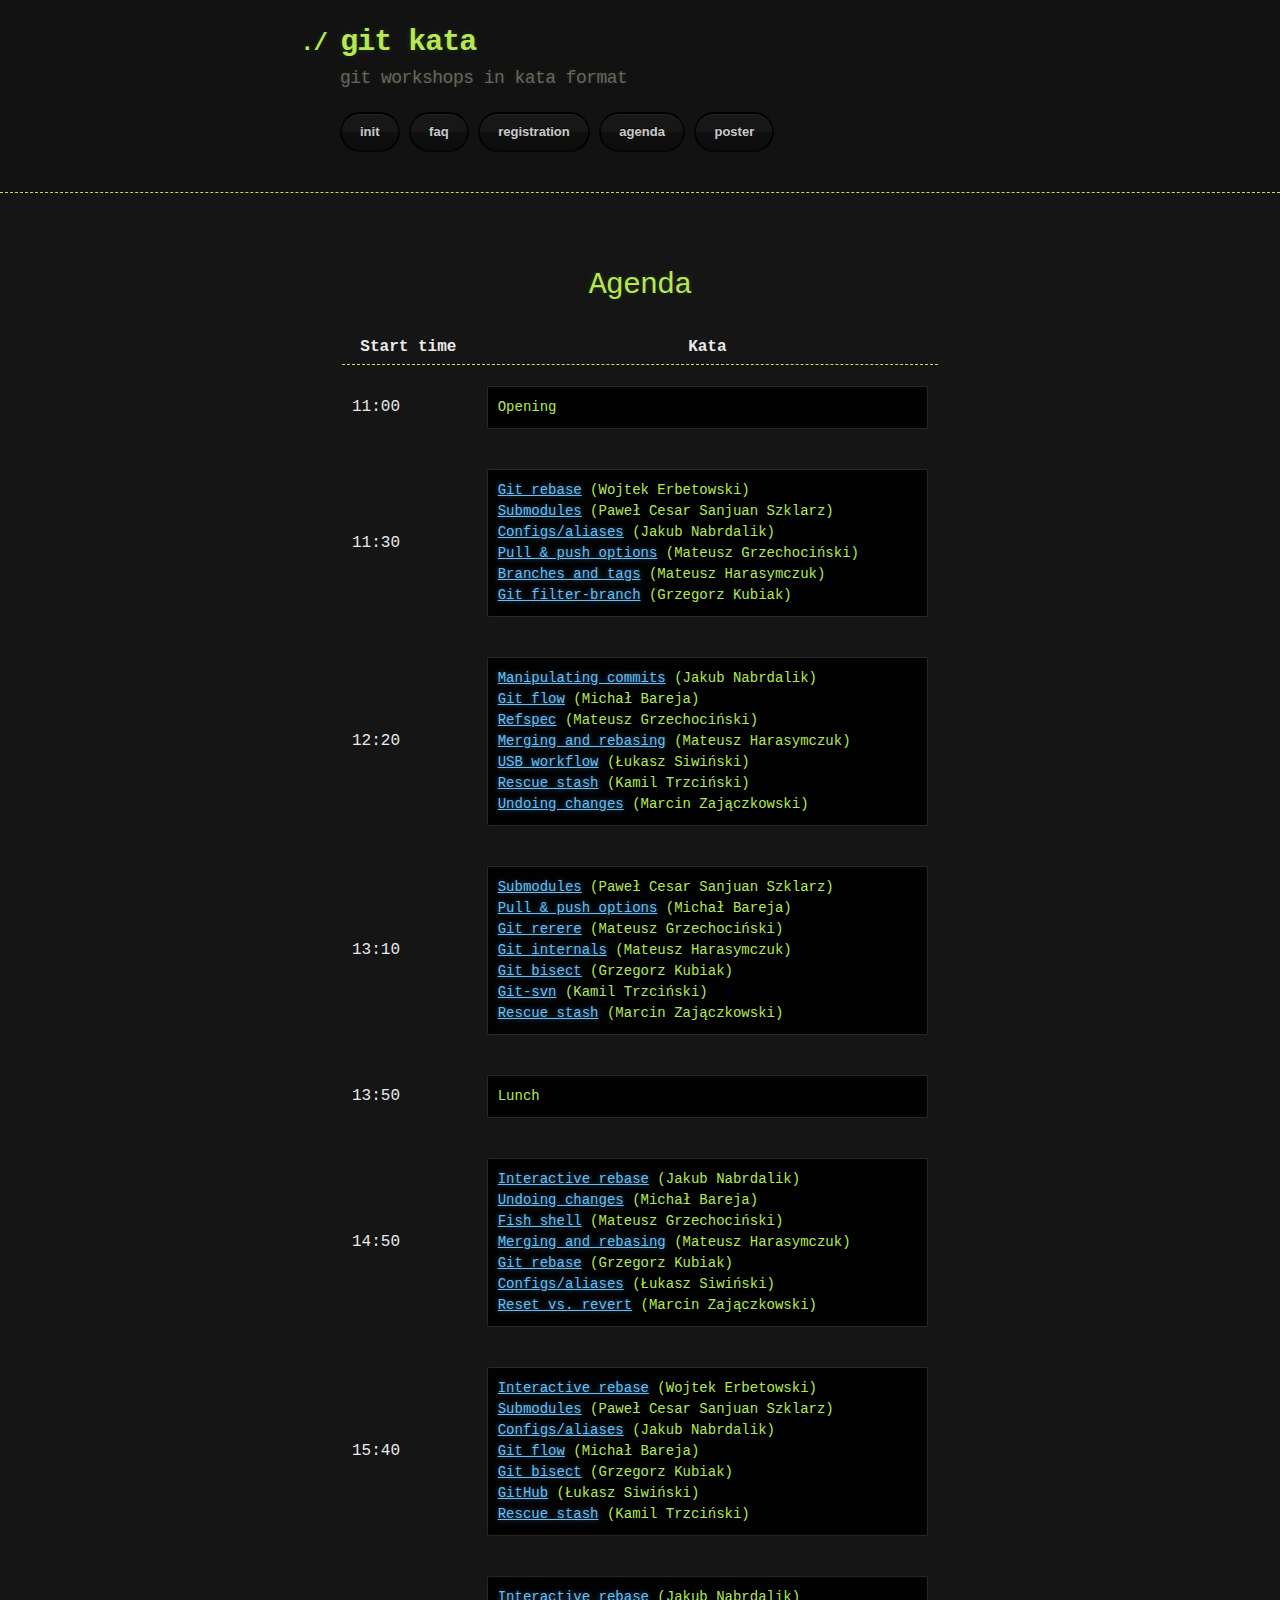
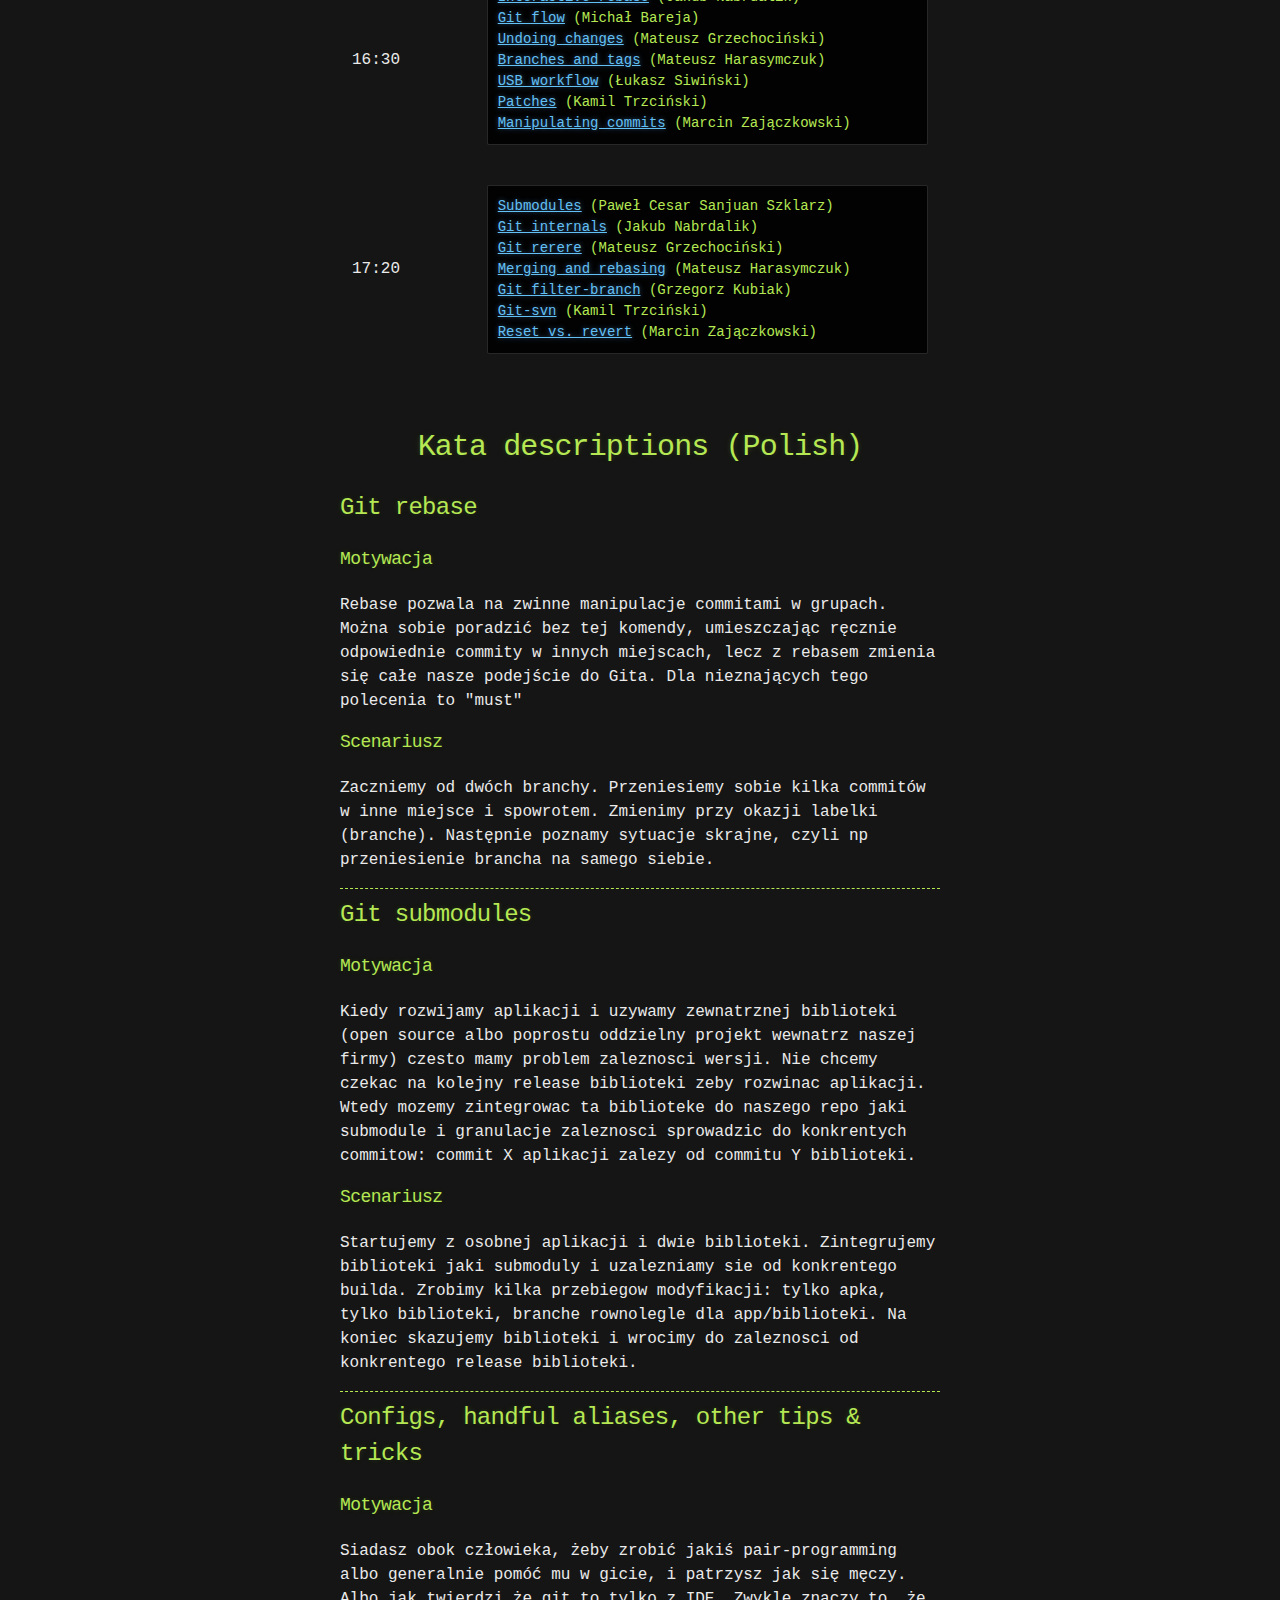
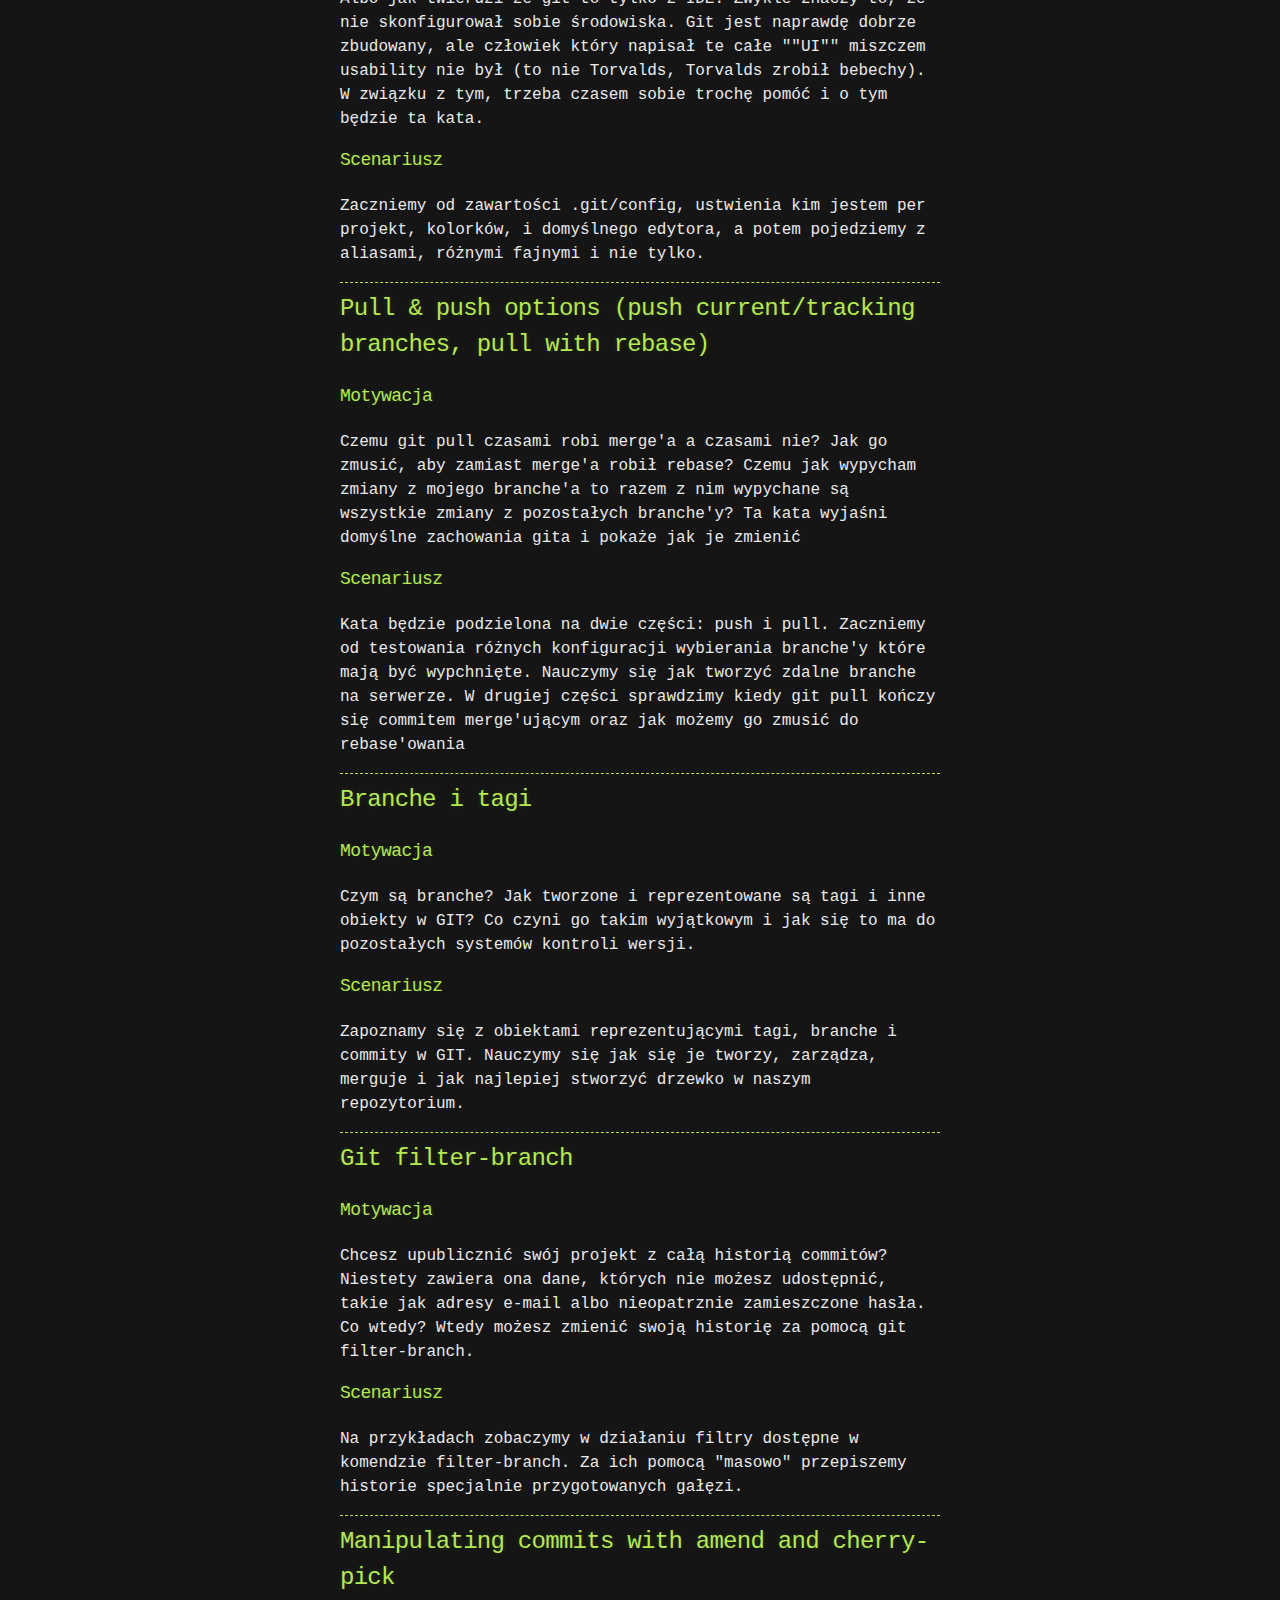
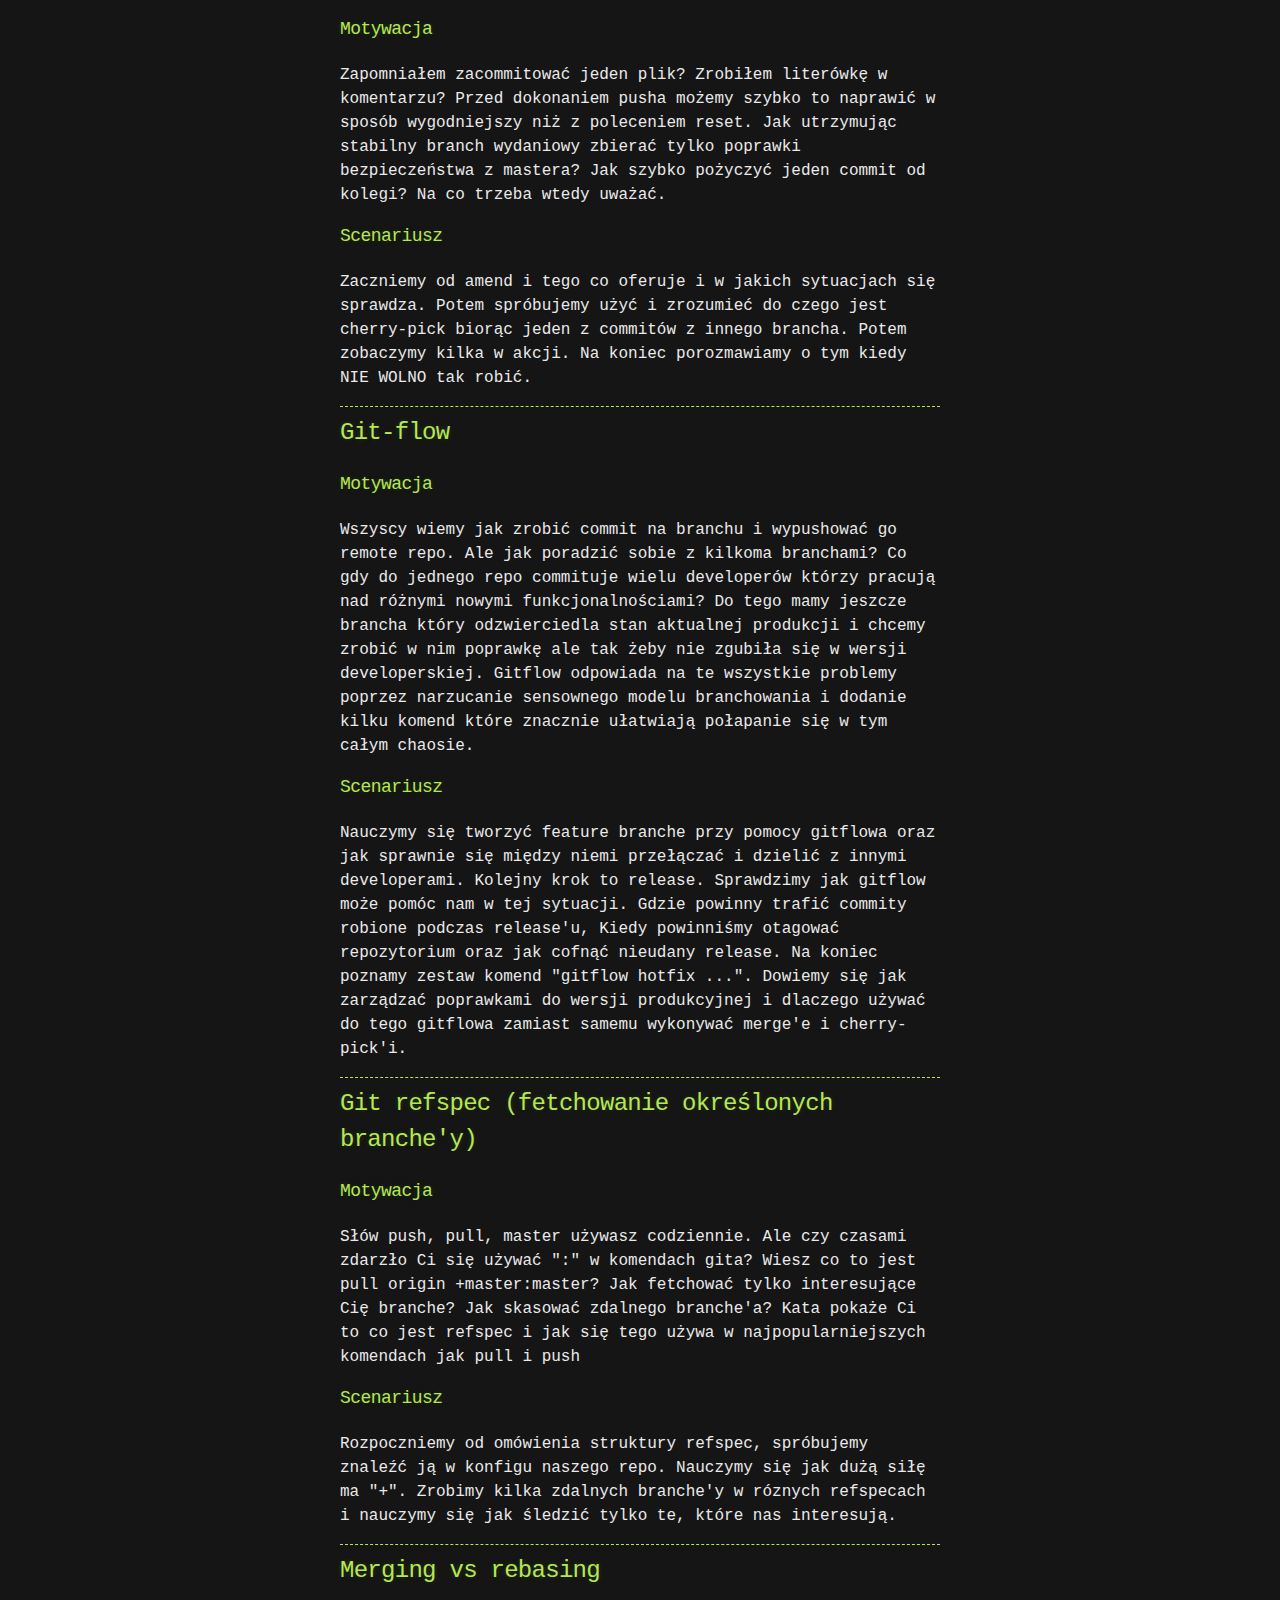
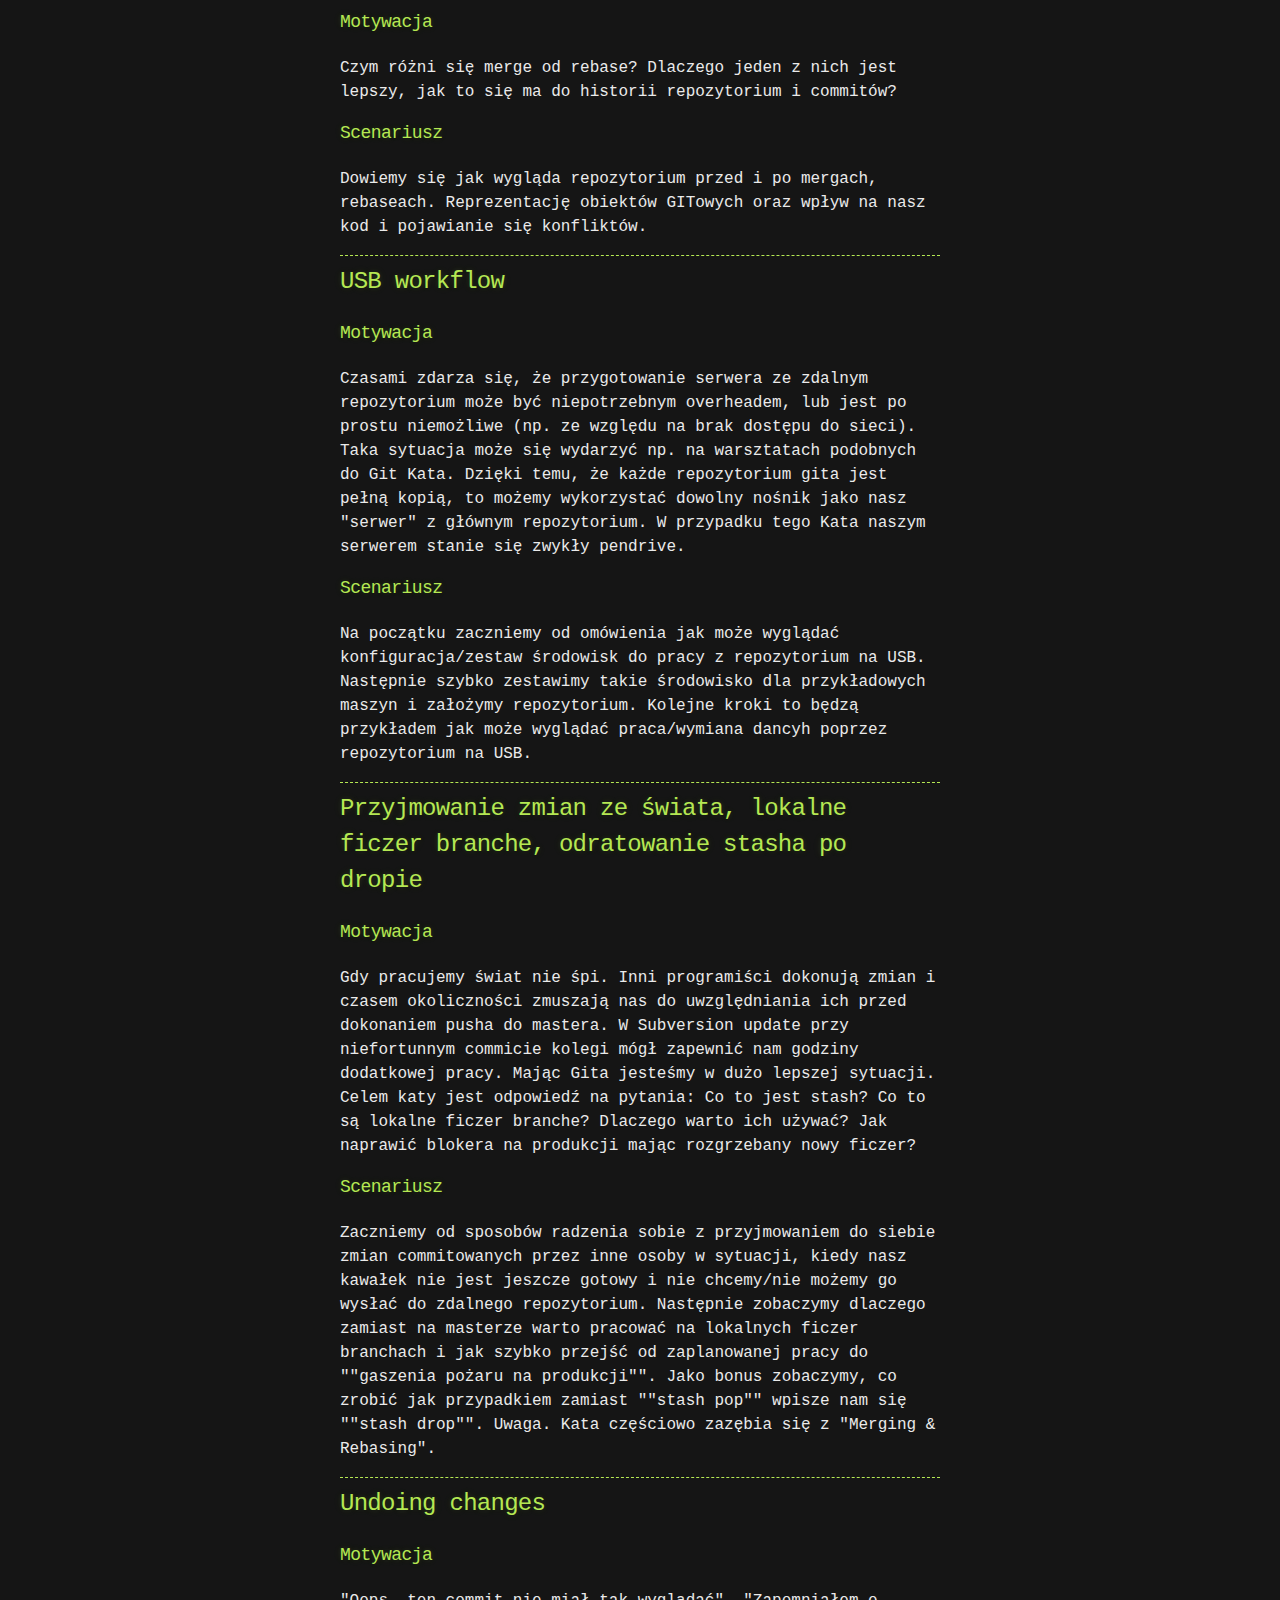
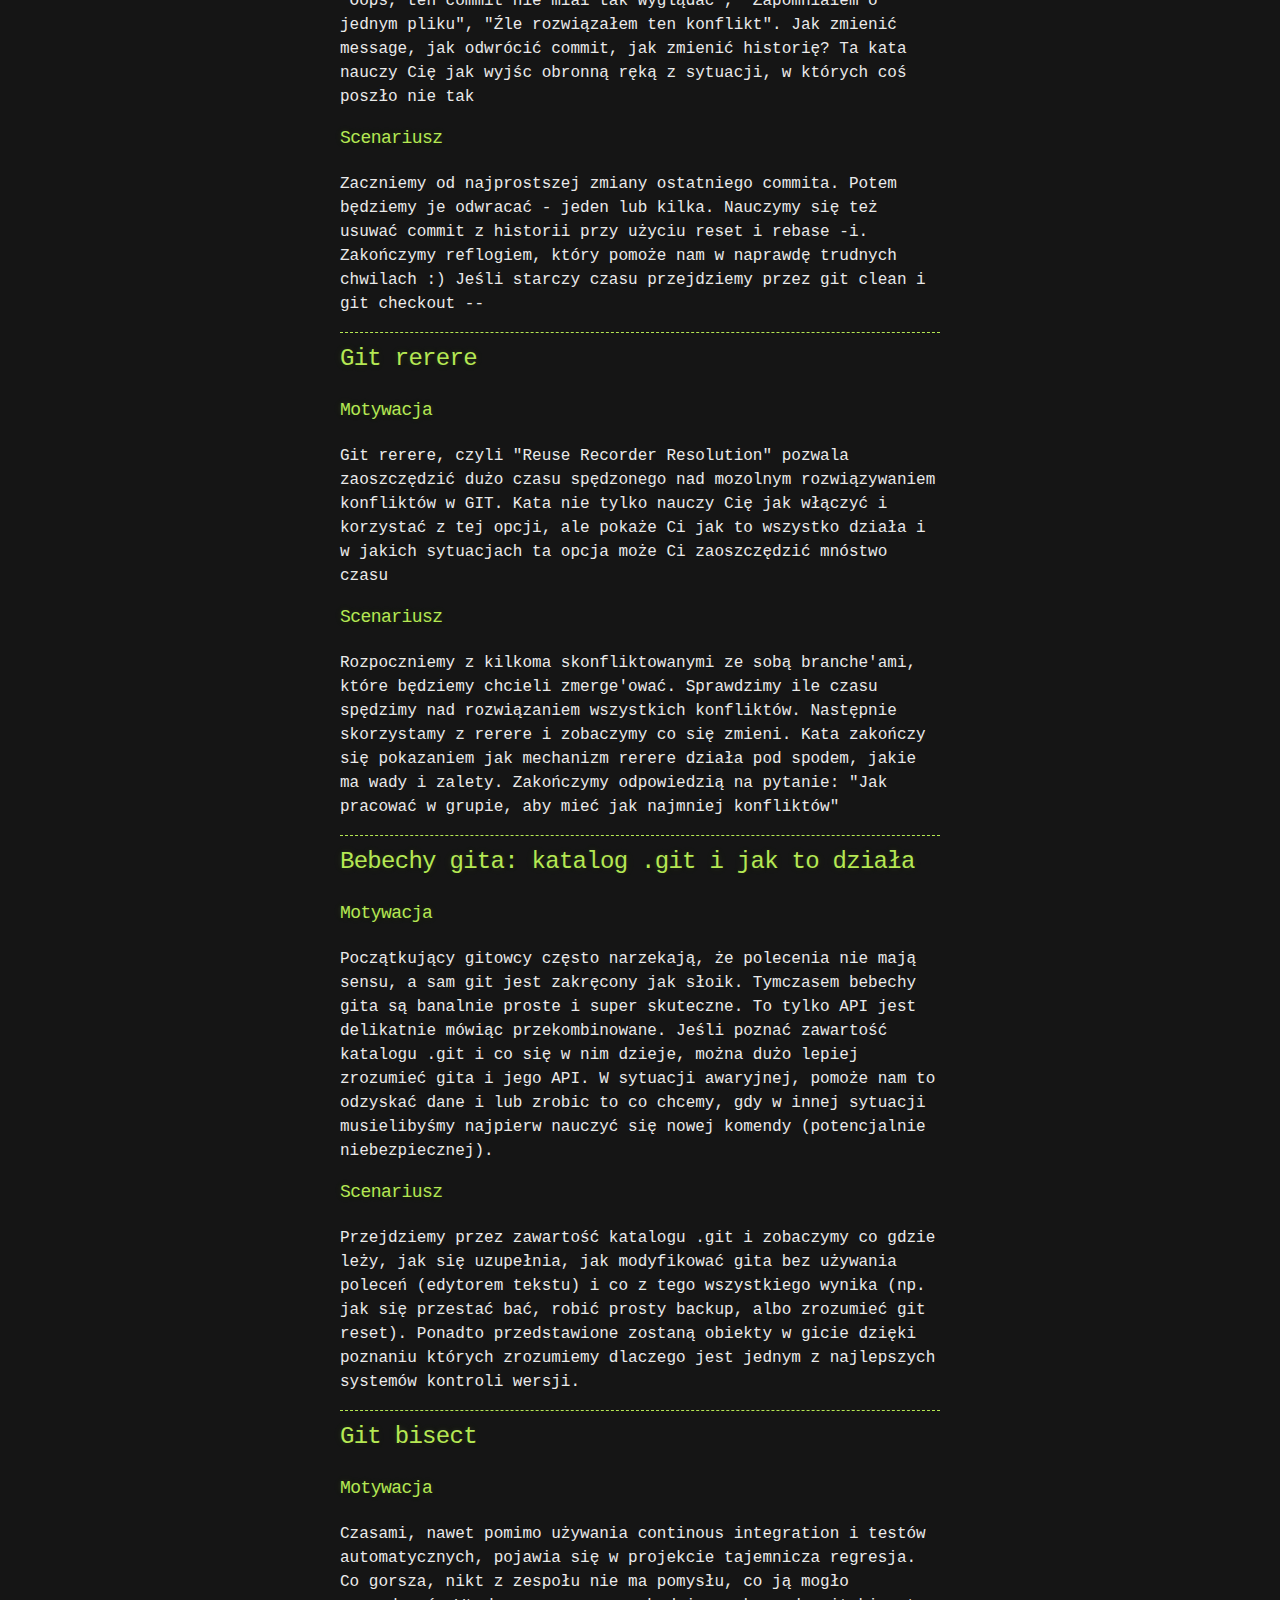
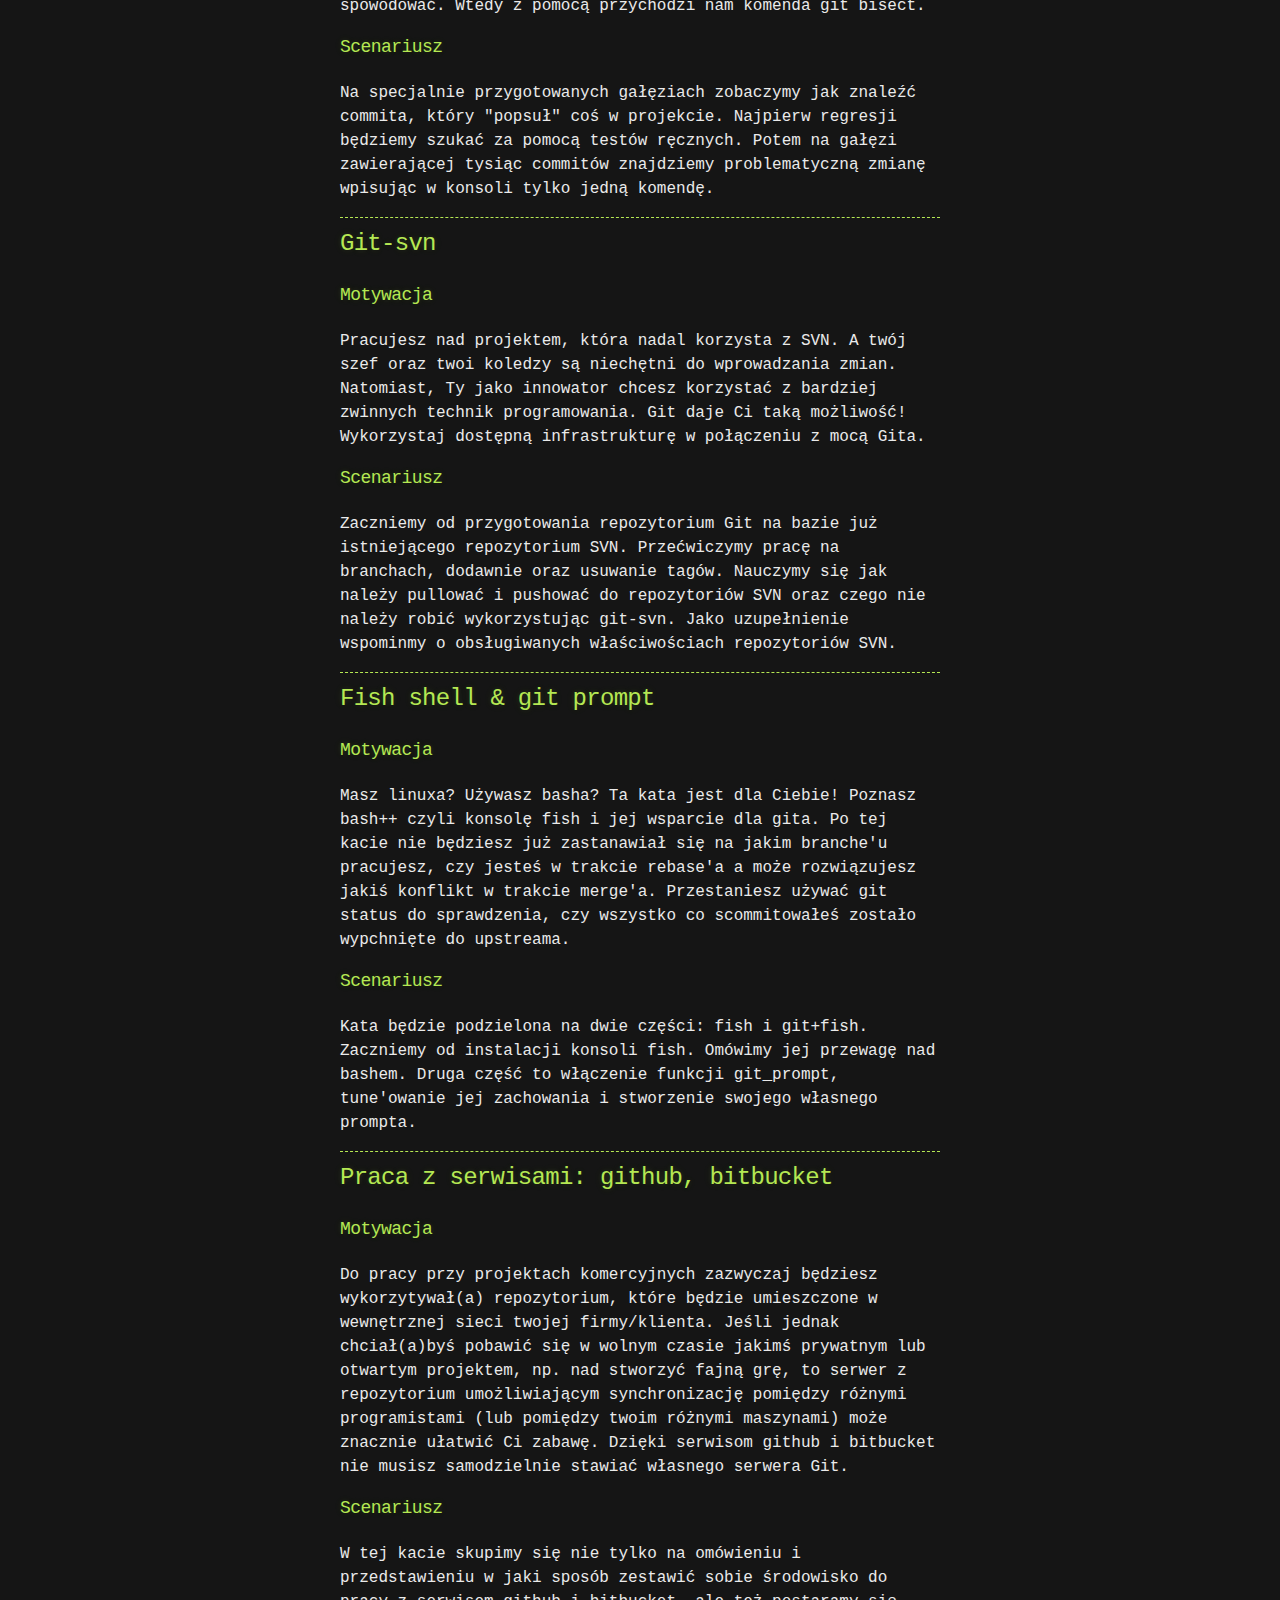
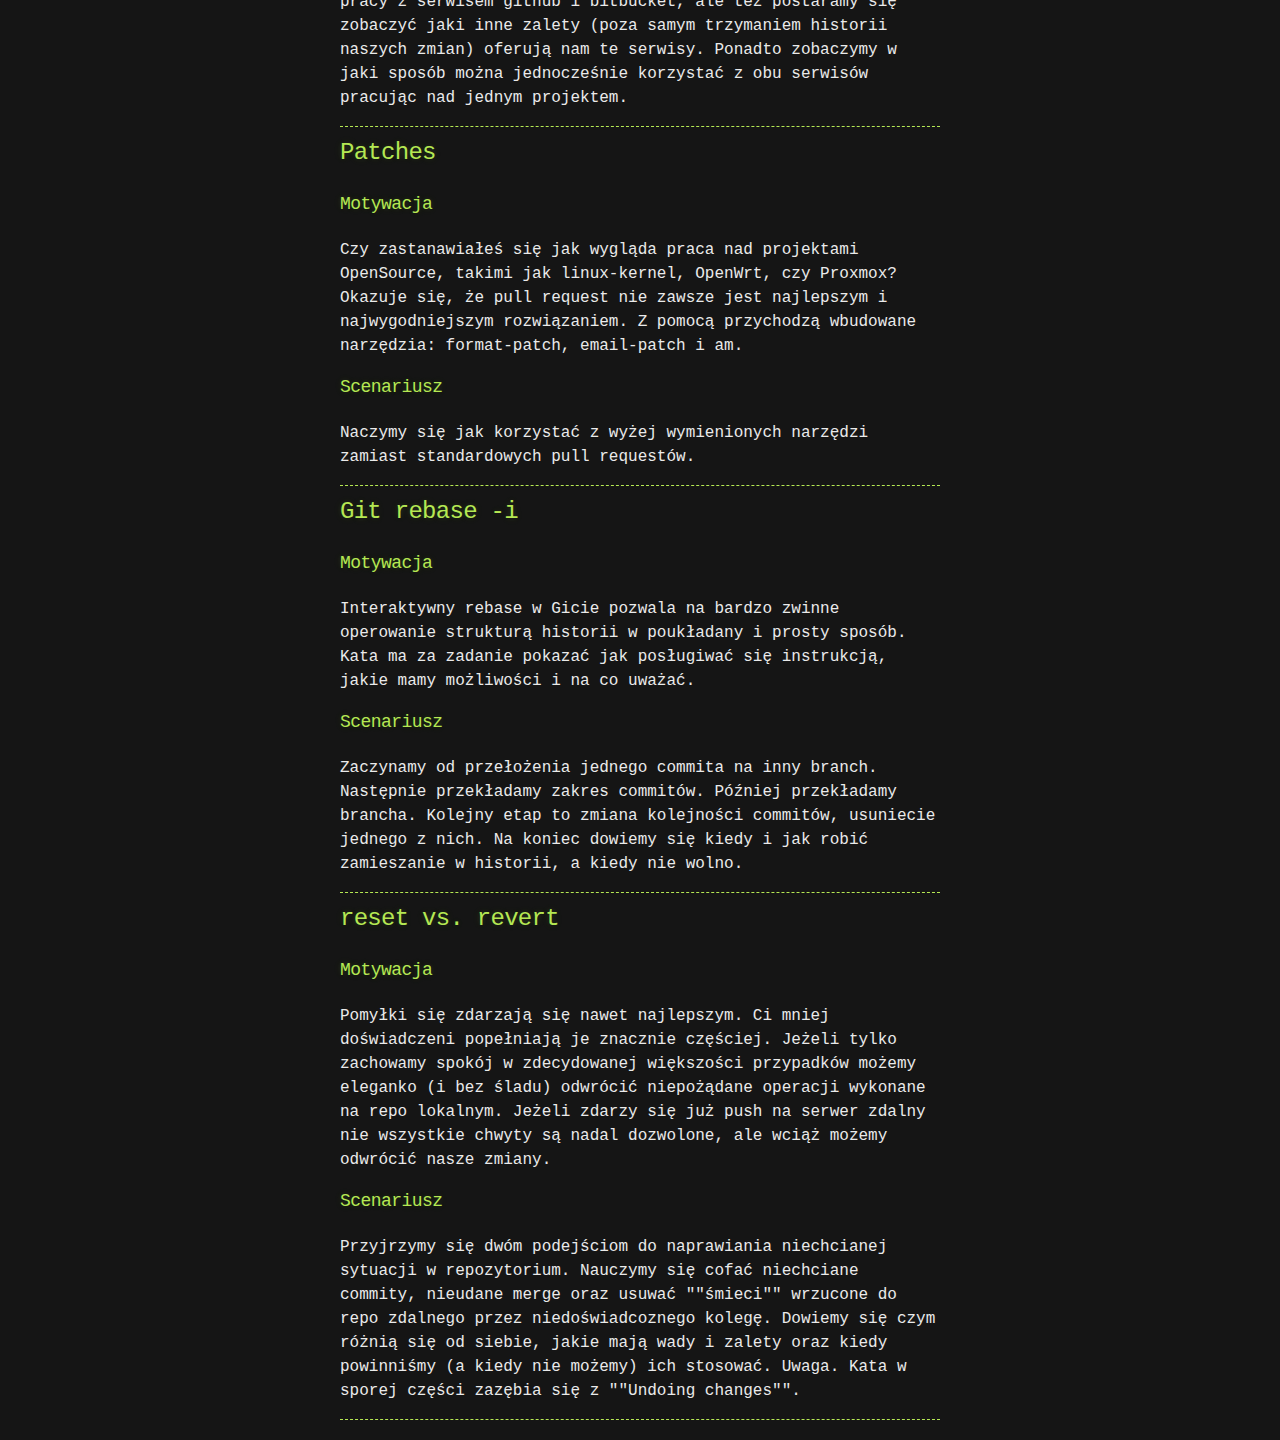
==== commit e890d75f: "patches" ====
--- a/agenda.html
+++ b/agenda.html
@@ -24,6 +24,7 @@
             <a href="FAQ.html" class="btn">faq</a>
             <a href="index.html#registration" class="btn">registration</a>
             <a href="agenda.html" class="btn">agenda</a>
+            <a href="flyer.html" class="btn">poster</a>
         </section>
     </div>
 </header>
@@ -86,7 +87,7 @@
             </td>
         </tr>
         <tr>
-            <td>11:00</td>
+            <td>13:50</td>
             <td>
                 <pre><code>Lunch</code></pre>
             </td>
@@ -149,11 +150,11 @@
     <h2 id="kata_rebase">Git rebase</h2>
     <h3>Motywacja</h3>
     <p>
-        TBD
-    </p>
-    <h3>Scenariusz</h3>
-    <p>
-        TBD
+        Rebase pozwala na zwinne manipulacje commitami w grupach. Można sobie poradzić bez tej komendy, umieszczając ręcznie odpowiednie commity w innych miejscach, lecz z rebasem zmienia się całe nasze podejście do Gita. Dla nieznających tego polecenia to "must"
+    </p>
+    <h3>Scenariusz</h3>
+    <p>
+Zaczniemy od dwóch branchy. Przeniesiemy sobie kilka commitów w inne miejsce i spowrotem. Zmienimy przy okazji labelki (branche). Następnie poznamy sytuacje skrajne, czyli np przeniesienie brancha na samego siebie.
     </p>
 <hr/>
 
@@ -262,11 +263,11 @@
 <h2 id="kata_usb">USB workflow</h2>
 <h3>Motywacja</h3>
 <p>
-    TBD
-</p>
-<h3>Scenariusz</h3>
-<p>
-    TBD
+Czasami zdarza się, że przygotowanie serwera ze zdalnym repozytorium może być niepotrzebnym overheadem, lub jest po prostu niemożliwe (np. ze względu na brak dostępu do sieci). Taka sytuacja może się wydarzyć np. na warsztatach podobnych do Git Kata. Dzięki temu, że każde repozytorium gita jest pełną kopią, to możemy wykorzystać dowolny nośnik jako nasz "serwer" z głównym repozytorium. W przypadku tego Kata naszym serwerem stanie się zwykły pendrive. 
+</p>
+<h3>Scenariusz</h3>
+<p>
+Na początku zaczniemy od omówienia jak może wyglądać konfiguracja/zestaw środowisk do pracy z repozytorium na USB. Następnie szybko zestawimy takie środowisko dla przykładowych maszyn i założymy repozytorium. Kolejne kroki to będzą przykładem jak może wyglądać praca/wymiana dancyh poprzez repozytorium na USB.
 </p>
 <hr/>
 
@@ -352,25 +353,25 @@
 </p>
 <hr/>
 
-<h2 id="kata_github">Praca z serwisami: github, bitbucket, gitorious</h2>
-<h3>Motywacja</h3>
-<p>
-    TBD
-</p>
-<h3>Scenariusz</h3>
-<p>
-    TBD
+<h2 id="kata_github">Praca z serwisami: github, bitbucket</h2>
+<h3>Motywacja</h3>
+<p>
+Do pracy przy projektach komercyjnych zazwyczaj będziesz wykorzytywał(a) repozytorium, które będzie umieszczone w wewnętrznej sieci twojej firmy/klienta. Jeśli jednak chciał(a)byś pobawić się w wolnym czasie jakimś prywatnym lub otwartym projektem, np. nad stworzyć fajną grę, to serwer z repozytorium umożliwiającym synchronizację pomiędzy różnymi programistami (lub pomiędzy twoim różnymi maszynami) może znacznie ułatwić Ci zabawę. Dzięki serwisom github i bitbucket nie musisz samodzielnie stawiać własnego serwera Git.
+</p>
+<h3>Scenariusz</h3>
+<p>
+W tej kacie skupimy się nie tylko na omówieniu i przedstawieniu w jaki sposób zestawić sobie środowisko do pracy z serwisem github i bitbucket, ale też postaramy się zobaczyć jaki inne zalety (poza samym trzymaniem historii naszych zmian) oferują nam te serwisy. Ponadto zobaczymy w jaki sposób można jednocześnie korzystać z obu serwisów pracując nad jednym projektem.
 </p>
 <hr/>
 
 <h2 id="kata_patch">Patches</h2>
 <h3>Motywacja</h3>
 <p>
-    TBD
-</p>
-<h3>Scenariusz</h3>
-<p>
-    TBD
+Czy zastanawiałeś się jak wygląda praca nad projektami OpenSource, takimi jak linux-kernel, OpenWrt, czy Proxmox? Okazuje się, że pull request nie zawsze jest najlepszym i najwygodniejszym rozwiązaniem. Z pomocą przychodzą wbudowane narzędzia: format-patch, email-patch i am.
+</p>
+<h3>Scenariusz</h3>
+<p>
+Naczymy się jak korzystać z wyżej wymienionych narzędzi zamiast standardowych pull requestów.
 </p>
 <hr/>
 
